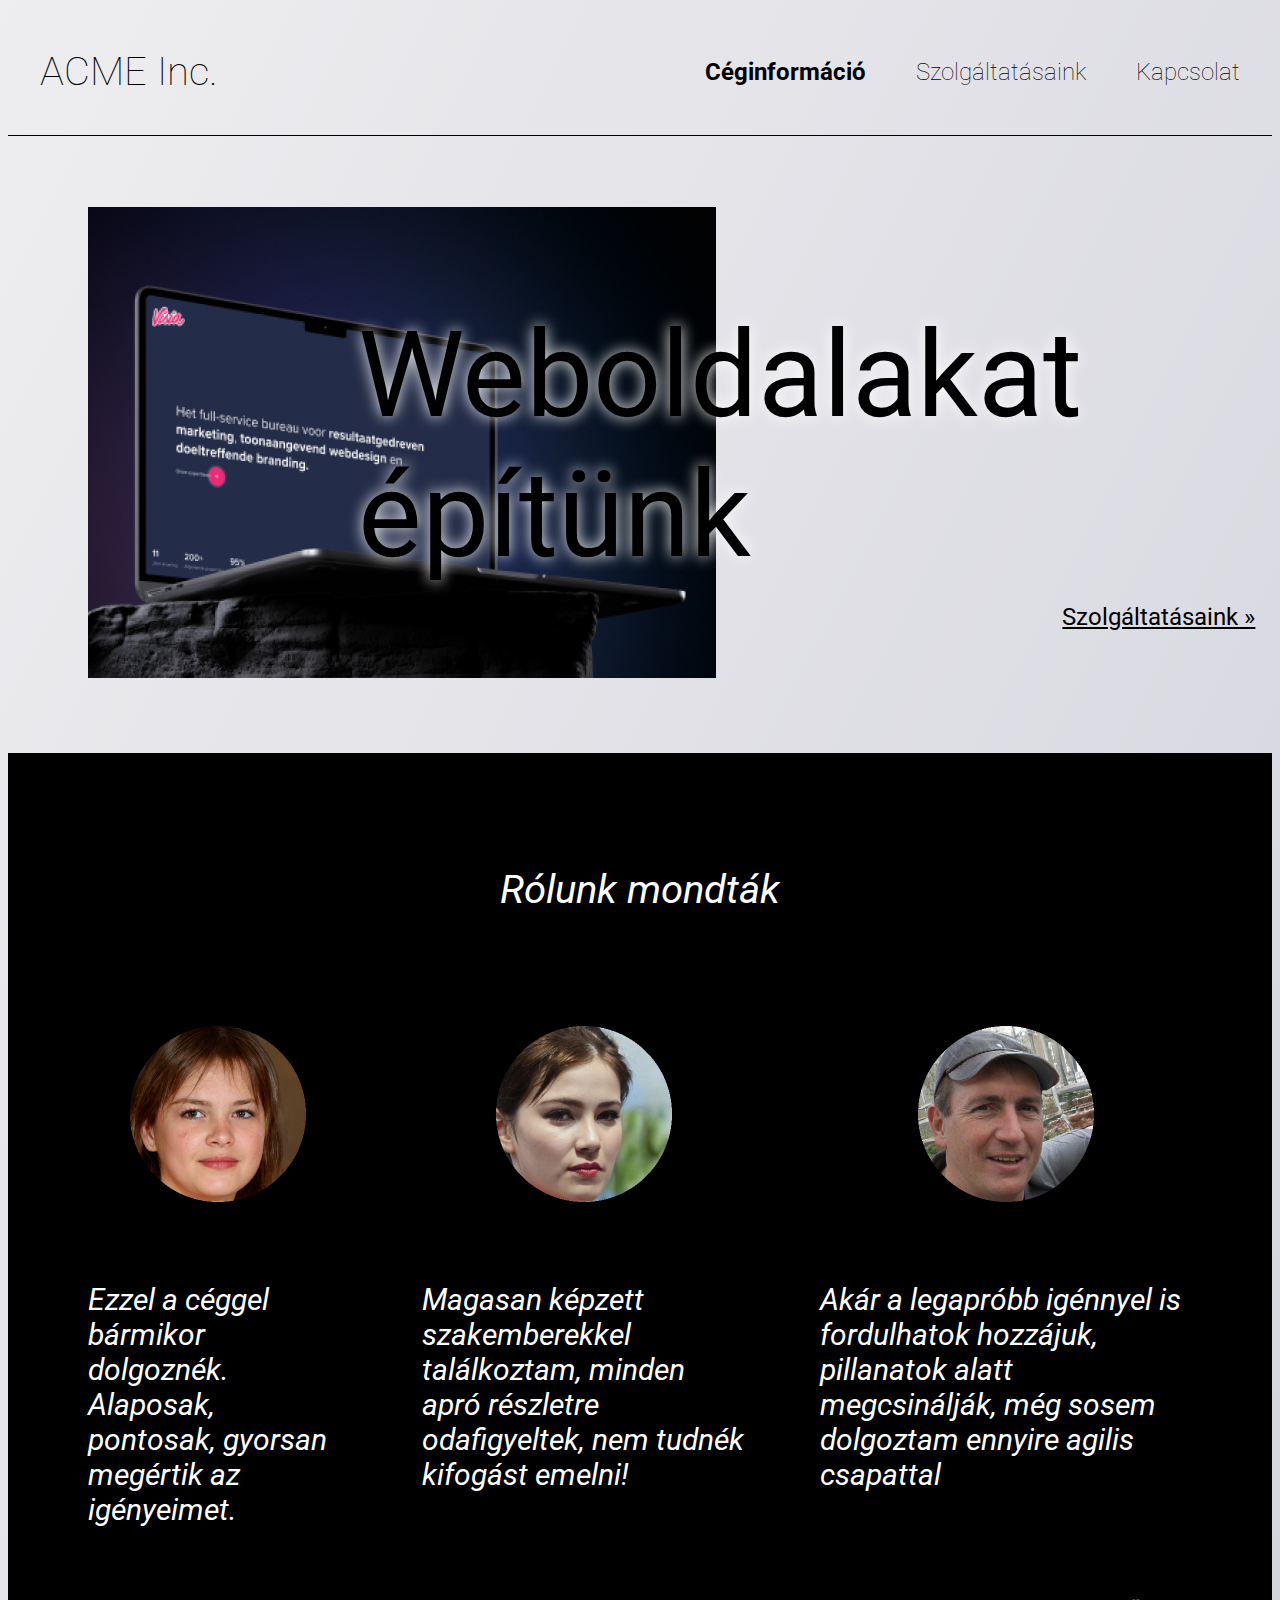
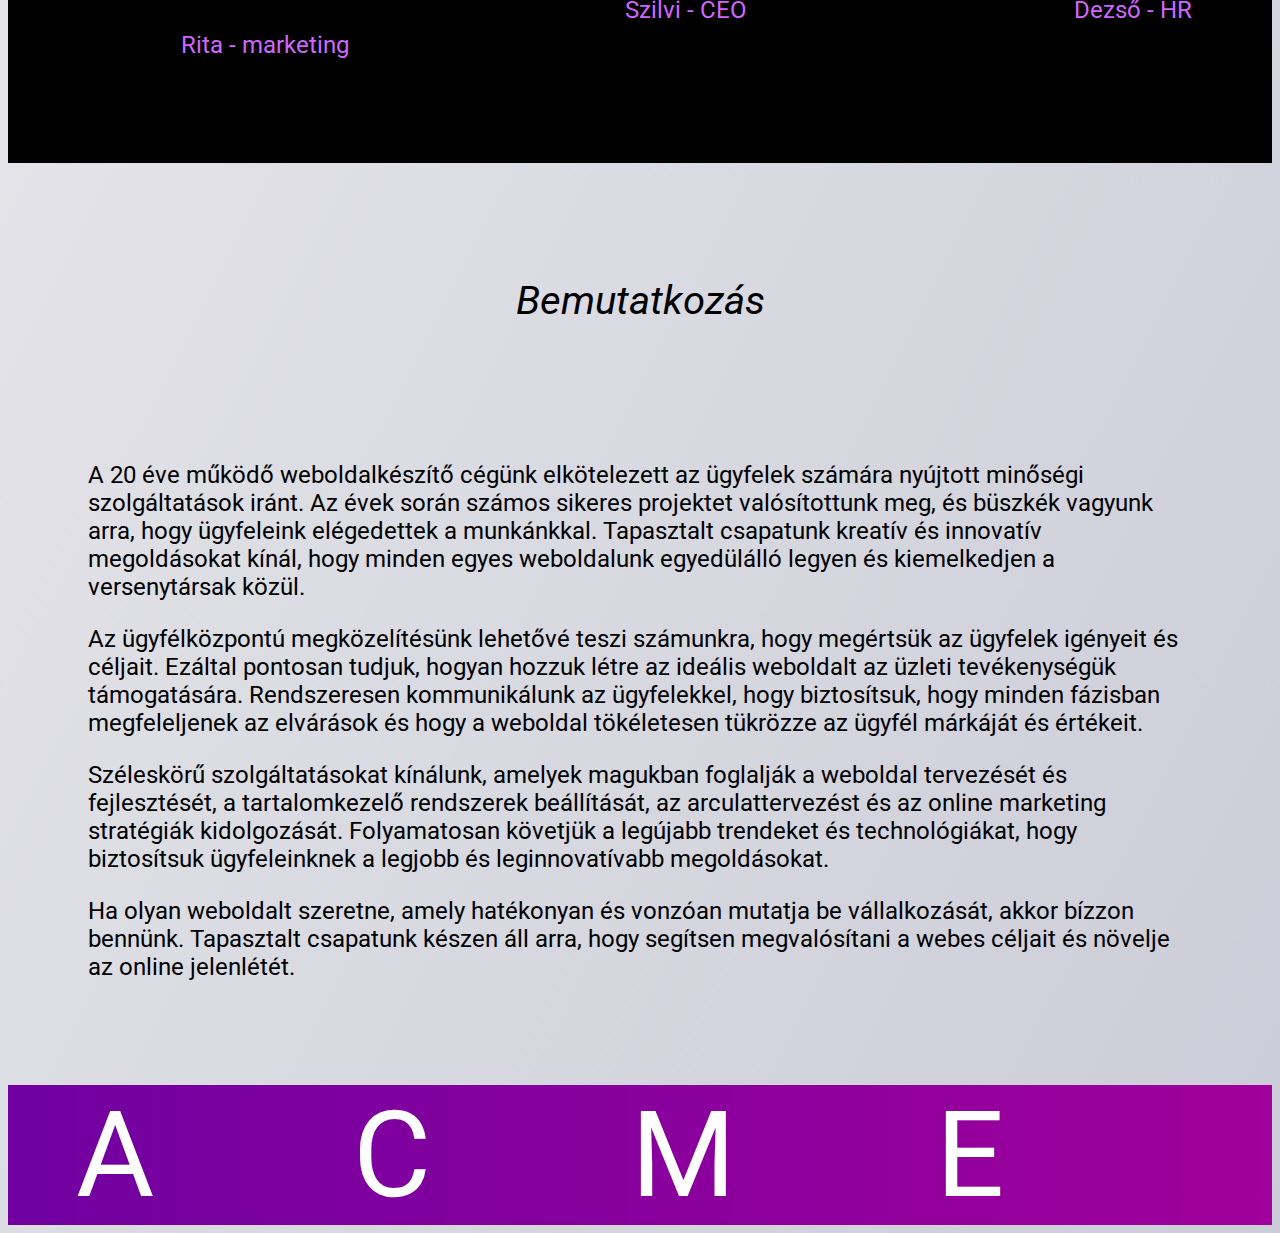
==== ceginformacio.html @ e9c98f7d "style.css-ben a változó nevek módosítása áltlaánosabb hazsnálatra. Kiegészítés a Céginfó formázási p" ====
<!DOCTYPE html>
<html lang="hu">
    <head>
        <meta name="viewport" content="width=device-width, initial-scale=1.0">
        <title>ACME Inc Céginformáció</title>
        <link href="style.css" rel="stylesheet">
        <link rel="preconnect" href="https://fonts.googleapis.com">
        <link rel="preconnect" href="https://fonts.gstatic.com" crossorigin>
        <link href="https://fonts.googleapis.com/css2?family=Roboto&display=swap" rel="stylesheet"> 
        <link href="https://fonts.googleapis.com/css2?family=Roboto:wght@700&display=swap" rel="stylesheet"> 
        <link href="https://fonts.googleapis.com/css2?family=Roboto:ital@1&display=swap" rel="stylesheet">
    </head>
    <body>
        <script src="menuline.js"></script> 
        <div class="ceginfo_title">
            <img src="image_1.png" alt="Céginfó">
            <h1>Weboldalakat építünk</h1>
            <a class="nav_szolgaltatasok" href="szolgaltatasok.html">Szolgáltatásaink »</a>
        </div>   
        <div class="rolunk" id="rolunk"> 
            <h2>Rólunk mondták</h2>
            <div class="rolunk_div" id="rolunk_div">
                <div>
                    <img src="image_2.png">
                    <p class="opinion">Ezzel a céggel bármikor dolgoznék. Alaposak, pontosak, gyorsan megértik az igényeimet.</p>
                    <div class="author_div">
                        <p class="author">Rita - marketing</p>
                    </div>    
                </div>
                <div>
                    <img src="image_3.png">
                    <p class="opinion">Magasan képzett szakemberekkel találkoztam, minden apró részletre odafigyeltek, nem tudnék kifogást emelni!</p>
                    <div class="author_div">
                        <p class="author">Szilvi - CEO</p>
                    </div>    
                </div>
                <div>
                    <img src="image_4.png">
                    <p class="opinion">Akár a legapróbb igénnyel is fordulhatok hozzájuk, pillanatok alatt megcsinálják, még sosem dolgoztam ennyire agilis csapattal</p>
                    <div class="author_div">
                        <p class="author">Dezső - HR</p>
                    </div>
                </div>
            </div>
        </div>
        <div class="bemutat" id="bemutat">
            <h2>Bemutatkozás</h2>
            <div>
                <p>A 20 éve működő weboldalkészítő cégünk elkötelezett az ügyfelek számára nyújtott minőségi szolgáltatások iránt. Az évek során számos sikeres projektet valósítottunk meg, és büszkék vagyunk arra, hogy ügyfeleink elégedettek a munkánkkal. Tapasztalt csapatunk kreatív és innovatív megoldásokat kínál, hogy minden egyes weboldalunk egyedülálló legyen és kiemelkedjen a versenytársak közül.</p>
                <p>Az ügyfélközpontú megközelítésünk lehetővé teszi számunkra, hogy megértsük az ügyfelek igényeit és céljait. Ezáltal pontosan tudjuk, hogyan hozzuk létre az ideális weboldalt az üzleti tevékenységük támogatására. Rendszeresen kommunikálunk az ügyfelekkel, hogy biztosítsuk, hogy minden fázisban megfeleljenek az elvárások és hogy a weboldal tökéletesen tükrözze az ügyfél márkáját és értékeit.</p>
                <p>Széleskörű szolgáltatásokat kínálunk, amelyek magukban foglalják a weboldal tervezését és fejlesztését, a tartalomkezelő rendszerek beállítását, az arculattervezést és az online marketing stratégiák kidolgozását. Folyamatosan követjük a legújabb trendeket és technológiákat, hogy biztosítsuk ügyfeleinknek a legjobb és leginnovatívabb megoldásokat.</p>
                <p>Ha olyan weboldalt szeretne, amely hatékonyan és vonzóan mutatja be vállalkozását, akkor bízzon bennünk. Tapasztalt csapatunk készen áll arra, hogy segítsen megvalósítani a webes céljait és növelje az online jelenlétét.</p>
            </div>
        </div>
        <script src="footer.js"></script> 
    </body>
</html>
---- style.css ----
/*create variables*/
:root{
    /*alap*/
    --v_background: linear-gradient(117deg, #EEEEF0 0%, #CCCCD8 100%);
    --v_font_family: 'Roboto', sans-serif;
    --v_64_font_size: 64px;
    --v_54_font_size: 54px;
    --v_40_font_size: 40px;
    --v_48_font_size: 48px;
    --v_24_font_size: 24px;
    --v_30_font_size: 30px;
    --v_120_font_size: 120px;
    --v_color_pink: #D166FF;
    --v_color_black: black;
    --v_color_white: white;
    --v_flex_dis: flex;
    --v_inline_felx_dis: inline-flex;
    --v_column_direction: column;
    --v_f_start_align_itm: flex-start;
    --v_f_end_align_itm: flex-end;
    --v_15_letter_sp: 15px;
    --v_10_letter_sp: 10px;
    --v_200_letter_sp: 200px;
    --v_center_align_itm: center;
    --v_900_font_weight: 900;
    --v_400_font_weight: 400;   
    --v_100_font_weight: 100;
    --v_gap_50: 50px;
    --v_gap_80: 80px;
    --v_gap_73: 73px;
    --v_gap_32: 32px;
    --v_gap_15: 15px;
    --v_gap_10: 10px;
    --v_italic_font_style: italic;
    --v_flex_shrink: 0;
    --v_stretch_align_s: stretch;
    --v_cent_padding: 412px 269px 393px 269px;
    --v_center_justify_cont: center;
    --v_space_btw_justify_cont: space-between;
    --v_line_with: 1px;
    --v_line_height: 219px;
    --v_felx_direction: normal;
    --v_menuline_padding: 0px 32px;
    --v_border_bottom: 1px solid black;
    --v_ceginfo_padding: 71px 80px;
    --v_ceginfo_h1_shadow: 0px 0px 15px #FFF;
    --v_ceginfo_h1_font_size: 120px;
    --v_ceginfo_h1_width: 727px;
    --v_ceginfo_img_width: 628px;
    --v_ceginfo_img_hight: 471px;
    --v_ceginfo_h1_pos: absolute;
    --v_cegindo_h1_top: 25%;
    --v_ceginfo_h1_left: 28%;
    --v_ceginfo_nav_text_dec: underline;
    --v_cegindo_nav_top: 67%;
    --v_ceginfo_nav_left: 83%;
    --v_rolunk_padding: 80px;
    --v_rolunk_bg_color: black;
    --v_rolunk_color: white;

    /*dark mode*/
    --v_dark_background: linear-gradient(117deg, #121215 0%, #262629 100%);
    --v_dak_border_bottom: 1px solid white;
    --v_dark_rolunk_color: black;

    /*mobil setting*/
    --v_mobile_cent_padding: 153px 0px;
    --v_mobile_line_with: 376px;
    --v_mobile_line_height: 1px;
}

body{
    background: var(--v_background);
    color: var(--v_color_black);
}

.def_div_class {
    display: var(--v_flex_dis);
    align-items: var(--v_center_align_itm); 
    gap: var(--v_gap_50);
    flex-shrink: var(--v_flex_shrink);
    padding: var(--v_cent_padding);
    justify-content: var(--v_center_justify_cont);
    flex-direction: var(--v_felx_direction);
}

.def_div_class h1{
    font-family: var(--v_font_family);
    font-size: var(--v_64_font_size);
    letter-spacing: var(--v_15_letter_sp);
    font-weight: var(--v_900_font_weight); 
    
}

.line{
    width: var(--v_line_with);
    height: var(--v_line_height); 
    background: var(--v_color_black);

}

.menu{
    display: var(--v_flex_dis);
    flex-direction: var(--v_column_direction);
    align-items: var(--v_f_start_align_itm);
    gap: var(--v_gap_15);
    font-weight: var(--v_100_font_weight); 
}

.menu a {
    color: var(--v_color_black);
    font-family: var(--v_font_family);
    font-size: var(--v_54_font_size);
    text-decoration: none;
    font-style: normal; 
}

.menu_line{
    display: var(--v_flex_dis);
    padding: var(--v_menuline_padding);
    justify-content: var(--v_space_btw_justify_cont);
    align-items: var(--v_center_align_itm);
    flex-shrink: var(--v_flex_shrink); 
    font-weight: var(--v_100_font_weight); 
    border-bottom: var(--v_border_bottom);
    color: var(--v_color_black);
}

.menu_line p{
    font-family: var(--v_font_family);
    font-size: var(--v_40_font_size);
    color: var(--v_color_black);
}

.menu_line nav{
    gap: var(--v_gap_50);
    display: var(--v_flex_dis);
    justify-content: var(--v_center_justify_cont);
}


.menu_line nav a{
    color: var(--v_color_black);
    font-family: var(--v_font_family);
    font-size: var(--v_24_font_size);
    text-decoration: none;
    font-style: normal; 
}

.ceginfo_title{
    padding: var(--v_ceginfo_padding);
}

.ceginfo_title img{
    width: var(--v_ceginfo_img_width);
    height: var(--v_ceginfo_img_hight);
}

.ceginfo_title h1{
    position: var(--v_ceginfo_h1_pos);
    top: var(--v_cegindo_h1_top);
    left: var(--v_ceginfo_h1_left);
    color: var(--v_color_black);
    text-shadow: var(--v_ceginfo_h1_shadow);
    font-family: var(--v_font_family);
    font-size: var(--v_ceginfo_h1_font_size);
    font-weight: var(--v_400_font_weight);
    width: var(--v_ceginfo_h1_width);
}


.nav_szolgaltatasok{
    position: var(--v_ceginfo_h1_pos);
    top: var(--v_cegindo_nav_top);
    left: var(--v_ceginfo_nav_left);
    color: var(--v_color_black);
    font-family: var(--v_font_family);
    font-size: var(--v_24_font_size);
    font-weight: var(--v_400_font_weight);
    text-decoration-line: var(--v_ceginfo_nav_text_dec); 
}

.rolunk{
    display: var(--v_inline_felx_dis);
    padding: var(--v_rolunk_padding);
    flex-direction: var(--v_column_direction);
    align-items: var(--v_center_align_itm);
    gap: var(--v_gap_80); 
    background-color: var(--v_rolunk_bg_color);
}

.rolunk h2{
    color: var(--v_rolunk_color);
    font-family: var(--v_font_family);
    font-size: var(--v_40_font_size);
    font-style: var(--v_italic_font_style);
    font-weight: var(--v_400_font_weight);
}

.rolunk_div{
    display: var(--v_flex_dis);
    justify-content: var(--v_center_justify_cont);
    align-items: var(--v_f_start_align_itm);
    gap: var(--v_gap_73);
    align-self: var(--v_stretch_align_s); 
}

.rolunk_div > div{
    display: var(--v_flex_dis);
    flex-direction: var(--v_column_direction);;
    align-items: var(--v_center_align_itm);
    gap: var(--v_gap_50);
    align-self: var(--v_stretch_align_s); 
}

.opinion{
    color: var(--v_color_white);
    font-family: var(--v_font_family);
    font-size: var(--v_30_font_size);
    font-style: var(--v_italic_font_style);
    font-weight: var(--v_400_font_weight);
}

.author{
    color: var(--v_color_pink);
    font-family: var(--v_font_family);
    font-size: var(--v_24_font_size);
    font-weight: var(--v_400_font_weight);
}

.author_div{
    display: var(--v_flex_dis);
    justify-content: var(--v_f_end_align_itm);
    align-items: var(--v_center_align_itm);
    gap: var(--v_gap_10);
    align-self: var(--v_stretch_align_s); 
}

.bemutat{
    display: var(--v_inline_felx_dis);
    padding: var(--v_rolunk_padding);
    flex-direction: var(--v_column_direction);
    align-items: var(--v_center_align_itm);
    gap: var(--v_gap_80); 
}

.bemutat h2{
    font-family: var(--v_font_family);
    font-size: var(--v_40_font_size);
    font-style: var(--v_italic_font_style);
    font-weight: var(--v_400_font_weight);
}

.bemutat p{
    font-family: var(--v_font_family);
    font-size: var(--v_24_font_size);
    font-weight: var(--v_400_font_weight); 
}

.company_footer{
    background: linear-gradient(90deg, #7000A0 0.01%, #A0009B 100%);
    color: var(--v_color_white);
    text-align: var(--v_center_align_itm);
    font-family: var(--v_font_family);
    font-size: var(--v_120_font_size);
    font-weight: var(--v_400_font_weight);
    letter-spacing: var(--v_200_letter_sp); 
}


@media (prefers-color-scheme: dark) {
    body{
        --v_background: var(--v_dark_background);
        --v_color_black: var(--v_color_white);
    }

    .line{
        --v_color_black: var(--v_color_white);
    }

    .menu_line{
        --v_border_bottom: var(--v_dak_border_bottom);
    }

    .rolunk{
        --v_rolunk_bg_color: var(--v_color_white);
    }

    .rolunk h2{
        --v_rolunk_color: var(--v_dark_rolunk_color);
    }
    .opinion{
        color: var(--v_dark_rolunk_color);
    }
}


@media screen and (max-width: 820px) and (min-width: 300px) {
    

    .def_div_class{
        --v_cent_padding: var(--v_mobile_cent_padding);
        --v_felx_direction: var(--v_column_direction);
    }

    h1{
        --v_64_font_size: var(--v_48_font);
        --v_15_letter_sp: var(--v_10_letter_sp);
    }

    .line{
        --v_line_with: var(--v_mobile_line_with);
        --v_line_height: var(--v_mobile_line_height);
    }

    .menu{
        --v_54_font_size: var(--v_48_font);
        --v_gap_32: var(--v_gap_15);
        --v_f_start_align_itm: var(--v_center_align_itm)
    }

}
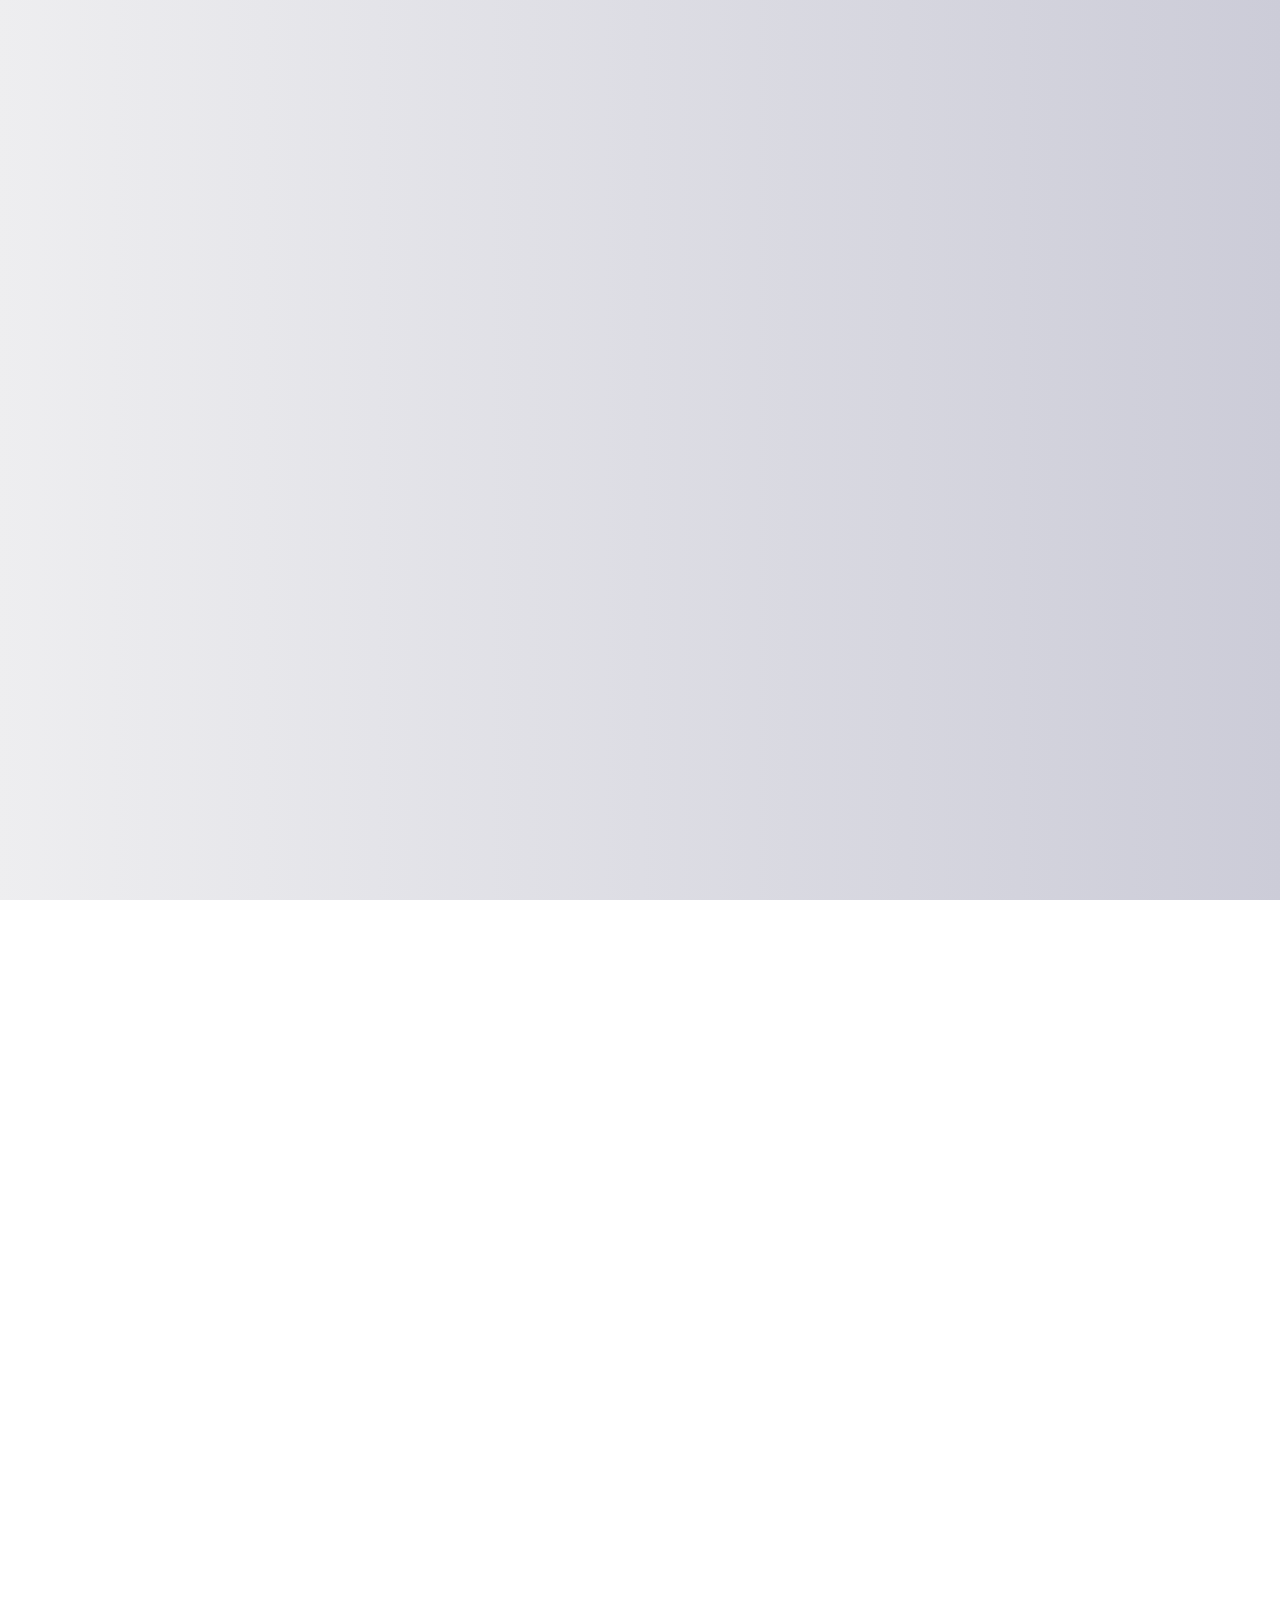
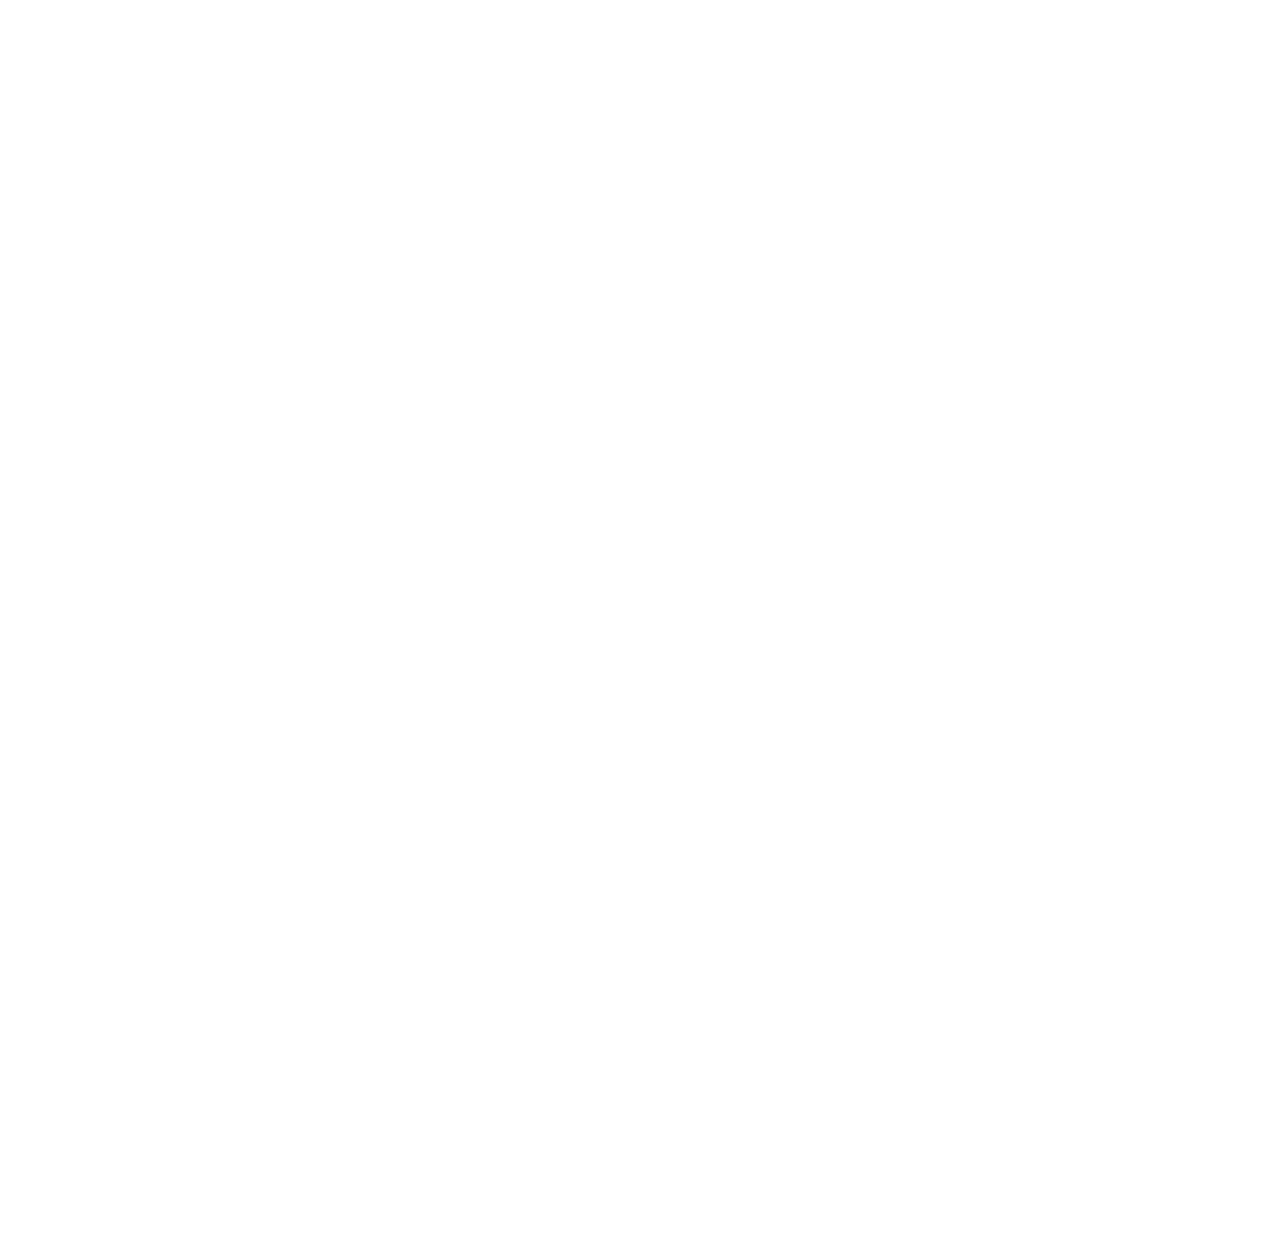
==== commit 905b290d: "ceginformacio.html ceginfo_title id hozzáadása div-hez. menuline.js mobilos verziónál ki kell venni " ====
--- a/ceginformacio.html
+++ b/ceginformacio.html
@@ -9,10 +9,11 @@
         <link href="https://fonts.googleapis.com/css2?family=Roboto&display=swap" rel="stylesheet"> 
         <link href="https://fonts.googleapis.com/css2?family=Roboto:wght@700&display=swap" rel="stylesheet"> 
         <link href="https://fonts.googleapis.com/css2?family=Roboto:ital@1&display=swap" rel="stylesheet">
+        <link href="https://fonts.googleapis.com/css2?family=Roboto:wght@900&display=swap" rel="stylesheet"> 
     </head>
     <body>
         <script src="menuline.js"></script> 
-        <div class="ceginfo_title">
+        <div class="ceginfo_title" id="ceginfo_title">
             <img src="image_1.png" alt="Céginfó">
             <h1>Weboldalakat építünk</h1>
             <a class="nav_szolgaltatasok" href="szolgaltatasok.html">Szolgáltatásaink »</a>
@@ -53,5 +54,6 @@
             </div>
         </div>
         <script src="footer.js"></script> 
+        <script src="ceginfo_mobil_modify_html.js"></script> 
     </body>
 </html>--- a/style.css
+++ b/style.css
@@ -9,7 +9,10 @@
     --v_48_font_size: 48px;
     --v_24_font_size: 24px;
     --v_30_font_size: 30px;
+    --v_32_font_size: 32px;
+    --v_50_font_size: 50px;
     --v_120_font_size: 120px;
+    --v_60_line_height: 60px;
     --v_color_pink: #D166FF;
     --v_color_black: black;
     --v_color_white: white;
@@ -21,6 +24,7 @@
     --v_15_letter_sp: 15px;
     --v_10_letter_sp: 10px;
     --v_200_letter_sp: 200px;
+    --v_1_letter_sp: 1px;
     --v_center_align_itm: center;
     --v_900_font_weight: 900;
     --v_400_font_weight: 400;   
@@ -31,6 +35,7 @@
     --v_gap_32: 32px;
     --v_gap_15: 15px;
     --v_gap_10: 10px;
+    --v_gap_8: 8px;
     --v_italic_font_style: italic;
     --v_flex_shrink: 0;
     --v_stretch_align_s: stretch;
@@ -57,6 +62,8 @@
     --v_rolunk_padding: 80px;
     --v_rolunk_bg_color: black;
     --v_rolunk_color: white;
+    --v_set_auto: auto;
+    --v_set_static: static;
 
     /*dark mode*/
     --v_dark_background: linear-gradient(117deg, #121215 0%, #262629 100%);
@@ -67,6 +74,10 @@
     --v_mobile_cent_padding: 153px 0px;
     --v_mobile_line_with: 376px;
     --v_mobile_line_height: 1px;
+    --v_mobile_padding: 8px 24px; 
+    --v_mobil_ceginfo_bg: url("image_1.png") no-repeat center center fixed; ;
+    --v_mobil_ceginfo_img_width: 440px;
+    --v_mobil_ceginfo_img_hight: 330px; 
 }
 
 body{
@@ -299,24 +310,78 @@
     
 
     .def_div_class{
-        --v_cent_padding: var(--v_mobile_cent_padding);
-        --v_felx_direction: var(--v_column_direction);
+        padding: var(--v_mobile_cent_padding);
+        flex-direction: var(--v_column_direction);
     }
 
     h1{
-        --v_64_font_size: var(--v_48_font);
-        --v_15_letter_sp: var(--v_10_letter_sp);
+        font-size: var(--v_48_font);
+        letter-spacing: var(--v_10_letter_sp);
     }
 
     .line{
-        --v_line_with: var(--v_mobile_line_with);
-        --v_line_height: var(--v_mobile_line_height);
+        width: var(--v_mobile_line_with);
+        height: var(--v_mobile_line_height);
     }
 
     .menu{
-        --v_54_font_size: var(--v_48_font);
-        --v_gap_32: var(--v_gap_15);
-        --v_f_start_align_itm: var(--v_center_align_itm)
-    }
-
+        font-size: var(--v_48_font);
+        gap: var(--v_gap_15);
+        align-items: var(--v_center_align_itm)
+    }
+
+    .menu_line{
+        --padding: var(--v_mobile_padding);
+        --justify-content: var(--v_space_btw_justify_cont);
+    }
+
+    .menu_line p{
+        font-size: var(--v_32_font_size);
+        color: var(--v_color_black);
+        font-weight: var(--v_900_font_weight);
+    }
+
+    .menu_line nav{
+        gap: var(--v_gap_8);
+        align-items: var(--v_f_end_align_itm);
+        flex-direction: var(--v_column_direction); 
+    }
+
+    .menu_line a{
+        font-size: var(--v_24_font_size);
+        font-weight: var(--v_100_font_weight);
+    }
+        
+    .ceginfo_title{
+        padding: 0px 0px;
+    }
+    .ceginfo_title img{
+        width: 375px;
+        height: 281px;
+    }
+    
+    .ceginfo_title h1{
+        display: inline-block;
+        text-align: var(--v_center_align_itm);
+        font-size: var(--v_50_font_size);
+        font-weight: var(--v_400_font_weight);
+        line-height: var(--v_60_line_height);
+        text-shadow: none;
+        width: var(--v_set_auto);
+        top: 12%;
+        left: 8%;
+        letter-spacing: var(--v_1_letter_sp);
+    }
+    
+    
+    .nav_szolgaltatasok{
+        position: var(--v_ceginfo_h1_pos);
+        top: var(--v_cegindo_nav_top);
+        left: var(--v_ceginfo_nav_left);
+        color: var(--v_color_black);
+        font-family: var(--v_font_family);
+        font-size: var(--v_24_font_size);
+        font-weight: var(--v_400_font_weight);
+        text-decoration-line: var(--v_ceginfo_nav_text_dec); 
+    }
 }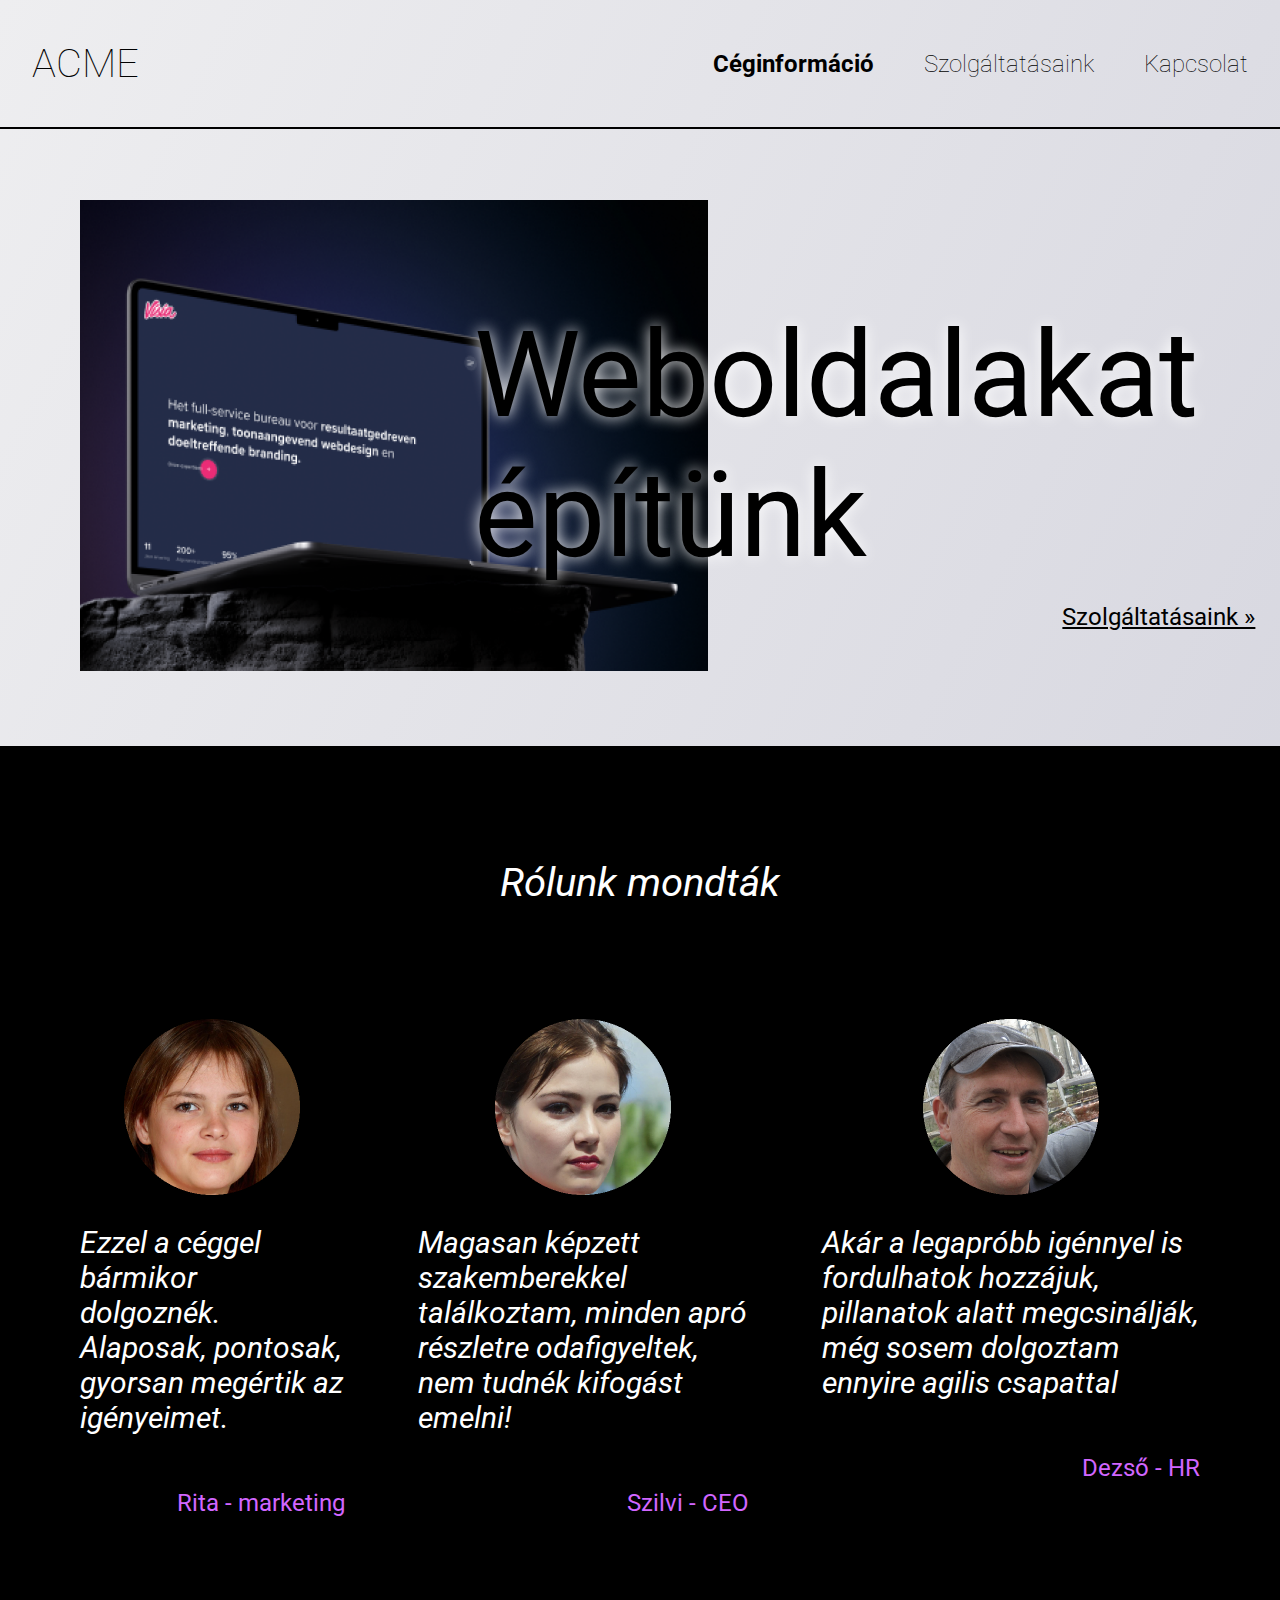
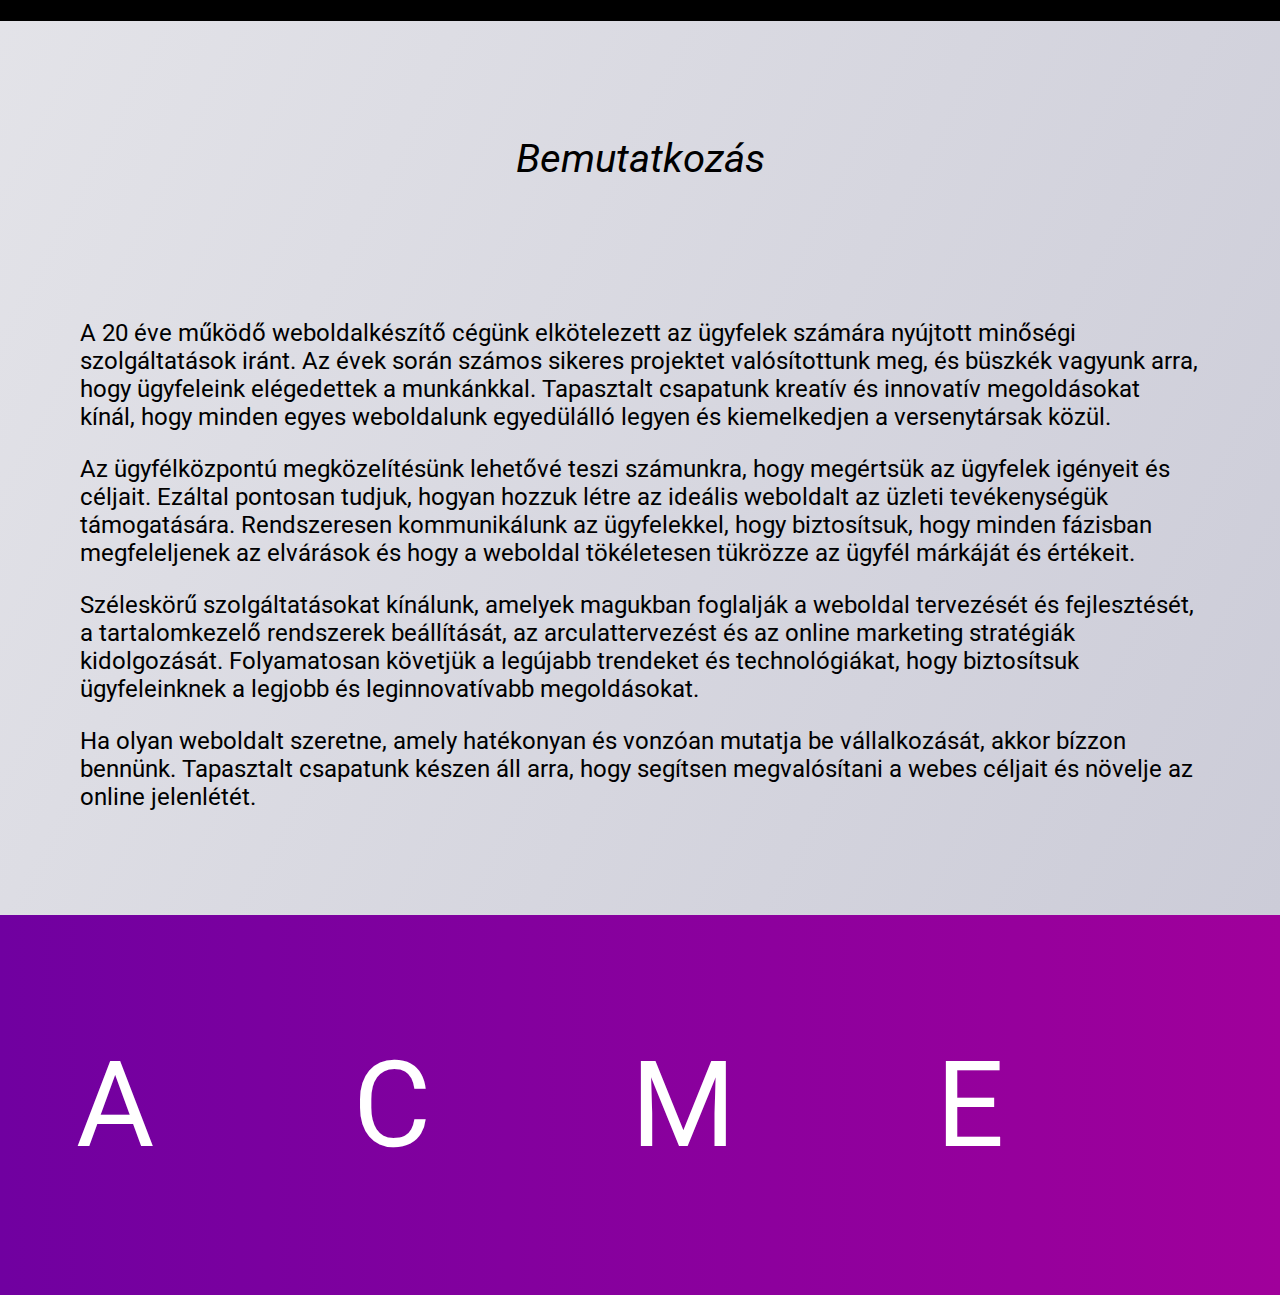
==== commit 663d5e07: "ceginfo.html line hozzáadása a menuline alá. footer.js paragraph hozzáadása ide kerül a contetn form" ====
--- a/ceginformacio.html
+++ b/ceginformacio.html
@@ -13,6 +13,7 @@
     </head>
     <body>
         <script src="menuline.js"></script> 
+        <div class="line_after" id="line_after"></div>
         <div class="ceginfo_title" id="ceginfo_title">
             <img src="image_1.png" alt="Céginfó">
             <h1>Weboldalakat építünk</h1>
@@ -24,23 +25,17 @@
                 <div>
                     <img src="image_2.png">
                     <p class="opinion">Ezzel a céggel bármikor dolgoznék. Alaposak, pontosak, gyorsan megértik az igényeimet.</p>
-                    <div class="author_div">
-                        <p class="author">Rita - marketing</p>
-                    </div>    
+                    <p class="author">Rita - marketing</p>
                 </div>
                 <div>
                     <img src="image_3.png">
                     <p class="opinion">Magasan képzett szakemberekkel találkoztam, minden apró részletre odafigyeltek, nem tudnék kifogást emelni!</p>
-                    <div class="author_div">
-                        <p class="author">Szilvi - CEO</p>
-                    </div>    
+                    <p class="author">Szilvi - CEO</p>
                 </div>
                 <div>
                     <img src="image_4.png">
                     <p class="opinion">Akár a legapróbb igénnyel is fordulhatok hozzájuk, pillanatok alatt megcsinálják, még sosem dolgoztam ennyire agilis csapattal</p>
-                    <div class="author_div">
-                        <p class="author">Dezső - HR</p>
-                    </div>
+                    <p class="author">Dezső - HR</p>
                 </div>
             </div>
         </div>
--- a/style.css
+++ b/style.css
@@ -2,6 +2,7 @@
 :root{
     /*alap*/
     --v_background: linear-gradient(117deg, #EEEEF0 0%, #CCCCD8 100%);
+    --v_purple_bg: linear-gradient(90deg, #7000A0 0.01%, #A0009B 100%);
     --v_font_family: 'Roboto', sans-serif;
     --v_64_font_size: 64px;
     --v_54_font_size: 54px;
@@ -11,9 +12,11 @@
     --v_30_font_size: 30px;
     --v_32_font_size: 32px;
     --v_50_font_size: 50px;
+    --v_18_font_size: 18px;
     --v_120_font_size: 120px;
     --v_60_line_height: 60px;
     --v_color_pink: #D166FF;
+    --v_color_purple: #7000A0;
     --v_color_black: black;
     --v_color_white: white;
     --v_flex_dis: flex;
@@ -21,14 +24,18 @@
     --v_column_direction: column;
     --v_f_start_align_itm: flex-start;
     --v_f_end_align_itm: flex-end;
+    --v_padding_32: 32px;
+    --v_margin_0: 0px;
     --v_15_letter_sp: 15px;
     --v_10_letter_sp: 10px;
     --v_200_letter_sp: 200px;
     --v_1_letter_sp: 1px;
+    --v_50_letter_sp: 50px;
     --v_center_align_itm: center;
     --v_900_font_weight: 900;
     --v_400_font_weight: 400;   
     --v_100_font_weight: 100;
+    --v_700_font_weight: 700;
     --v_gap_50: 50px;
     --v_gap_80: 80px;
     --v_gap_73: 73px;
@@ -36,6 +43,7 @@
     --v_gap_15: 15px;
     --v_gap_10: 10px;
     --v_gap_8: 8px;
+    --v_gap_0: 0px;
     --v_italic_font_style: italic;
     --v_flex_shrink: 0;
     --v_stretch_align_s: stretch;
@@ -45,7 +53,7 @@
     --v_line_with: 1px;
     --v_line_height: 219px;
     --v_felx_direction: normal;
-    --v_menuline_padding: 0px 32px;
+    --v_0_32_padding: 0px 32px;
     --v_border_bottom: 1px solid black;
     --v_ceginfo_padding: 71px 80px;
     --v_ceginfo_h1_shadow: 0px 0px 15px #FFF;
@@ -55,7 +63,7 @@
     --v_ceginfo_img_hight: 471px;
     --v_ceginfo_h1_pos: absolute;
     --v_cegindo_h1_top: 25%;
-    --v_ceginfo_h1_left: 28%;
+    --v_ceginfo_h1_left: 37%;
     --v_ceginfo_nav_text_dec: underline;
     --v_cegindo_nav_top: 67%;
     --v_ceginfo_nav_left: 83%;
@@ -64,6 +72,9 @@
     --v_rolunk_color: white;
     --v_set_auto: auto;
     --v_set_static: static;
+    --v_position_absolut: absolute;
+    --v_left_0: 0px;
+    --v_widht_100: 100%;
 
     /*dark mode*/
     --v_dark_background: linear-gradient(117deg, #121215 0%, #262629 100%);
@@ -78,11 +89,14 @@
     --v_mobil_ceginfo_bg: url("image_1.png") no-repeat center center fixed; ;
     --v_mobil_ceginfo_img_width: 440px;
     --v_mobil_ceginfo_img_hight: 330px; 
+    --v_mobile_footer_padding: 77px 65px;
 }
 
 body{
     background: var(--v_background);
     color: var(--v_color_black);
+    overflow-x: hidden;
+    margin: var(--v_margin_0);
 }
 
 .def_div_class {
@@ -99,15 +113,13 @@
     font-family: var(--v_font_family);
     font-size: var(--v_64_font_size);
     letter-spacing: var(--v_15_letter_sp);
-    font-weight: var(--v_900_font_weight); 
-    
+    font-weight: var(--v_900_font_weight);  
 }
 
 .line{
     width: var(--v_line_with);
     height: var(--v_line_height); 
     background: var(--v_color_black);
-
 }
 
 .menu{
@@ -128,7 +140,7 @@
 
 .menu_line{
     display: var(--v_flex_dis);
-    padding: var(--v_menuline_padding);
+    padding: var(--v_0_32_padding);
     justify-content: var(--v_space_btw_justify_cont);
     align-items: var(--v_center_align_itm);
     flex-shrink: var(--v_flex_shrink); 
@@ -149,13 +161,17 @@
     justify-content: var(--v_center_justify_cont);
 }
 
-
 .menu_line nav a{
     color: var(--v_color_black);
     font-family: var(--v_font_family);
     font-size: var(--v_24_font_size);
     text-decoration: none;
     font-style: normal; 
+}
+
+.line_after{
+    height: var(--v_mobile_line_height);
+    background-color: var(--v_color_black);
 }
 
 .ceginfo_title{
@@ -178,7 +194,6 @@
     font-weight: var(--v_400_font_weight);
     width: var(--v_ceginfo_h1_width);
 }
-
 
 .nav_szolgaltatasok{
     position: var(--v_ceginfo_h1_pos);
@@ -220,8 +235,8 @@
     display: var(--v_flex_dis);
     flex-direction: var(--v_column_direction);;
     align-items: var(--v_center_align_itm);
-    gap: var(--v_gap_50);
     align-self: var(--v_stretch_align_s); 
+    gap: var(--v_gap_0);
 }
 
 .opinion{
@@ -232,18 +247,15 @@
     font-weight: var(--v_400_font_weight);
 }
 
+
 .author{
     color: var(--v_color_pink);
     font-family: var(--v_font_family);
     font-size: var(--v_24_font_size);
     font-weight: var(--v_400_font_weight);
-}
-
-.author_div{
     display: var(--v_flex_dis);
     justify-content: var(--v_f_end_align_itm);
     align-items: var(--v_center_align_itm);
-    gap: var(--v_gap_10);
     align-self: var(--v_stretch_align_s); 
 }
 
@@ -269,7 +281,13 @@
 }
 
 .company_footer{
-    background: linear-gradient(90deg, #7000A0 0.01%, #A0009B 100%);
+    background: var(--v_purple_bg);
+    position: var(--v_position_absolut);
+    left: var(--v_left_0);
+    width: var(--v_widht_100);
+}
+
+.company_footer p{
     color: var(--v_color_white);
     text-align: var(--v_center_align_itm);
     font-family: var(--v_font_family);
@@ -315,8 +333,9 @@
     }
 
     h1{
-        font-size: var(--v_48_font);
+        font-size: var(--v_48_font_size);
         letter-spacing: var(--v_10_letter_sp);
+        text-align: var(--v_center_align_itm);
     }
 
     .line{
@@ -325,9 +344,12 @@
     }
 
     .menu{
-        font-size: var(--v_48_font);
         gap: var(--v_gap_15);
         align-items: var(--v_center_align_itm)
+    }
+
+    .menu a{
+        font-size: var(--v_48_font_size);
     }
 
     .menu_line{
@@ -354,10 +376,12 @@
         
     .ceginfo_title{
         padding: 0px 0px;
-    }
+        background-color: var(--v_color_black);
+    }
+
     .ceginfo_title img{
         width: 375px;
-        height: 281px;
+        height: 100%;
     }
     
     .ceginfo_title h1{
@@ -371,17 +395,57 @@
         top: 12%;
         left: 8%;
         letter-spacing: var(--v_1_letter_sp);
+        color: var(--v_color_white)
     }
     
     
     .nav_szolgaltatasok{
-        position: var(--v_ceginfo_h1_pos);
-        top: var(--v_cegindo_nav_top);
-        left: var(--v_ceginfo_nav_left);
-        color: var(--v_color_black);
-        font-family: var(--v_font_family);
+        display: none;
+    }
+
+    .rolunk{
+        display: var(--v_inline_felx_dis);
+        padding: var(--v_padding_32);
+        flex-direction: var(--v_column_direction);
+        align-items: var(--v_center_align_itm);
+        gap: var(--v_gap_32); 
+        background-color: var(--v_rolunk_bg_color);
+    }
+
+    .rolunk_div{
+        display: var(--v_flex_dis);
+        justify-content: var(--v_center_justify_cont);
+        flex-direction: var(--v_column_direction);
+        align-items: var(--v_center_align_itm);
+        gap: var(--v_gap_50);
+        align-self: var(--v_stretch_align_s); 
+    }
+
+    .opinion{
         font-size: var(--v_24_font_size);
-        font-weight: var(--v_400_font_weight);
-        text-decoration-line: var(--v_ceginfo_nav_text_dec); 
-    }
+    }
+    
+    .author{
+        color: var(--v_color_purple);
+        justify-content: var(--v_f_end_align_itm); 
+    }
+    
+    .bemutat{
+        padding: var(--v_0_32_padding);
+        gap: var(--v_gap_32); 
+    }
+    
+    .bemutat p{
+        font-size: var(--v_18_font_size);
+    }
+    
+    .company_footer p{
+        color: var(--v_color_white);
+        font-size: var(--v_40_font_size);
+        font-weight: var(--v_700_font_weight);
+        letter-spacing: var(--v_50_letter_sp); 
+        padding: var(--v_mobile_footer_padding);
+    }
+
+    
 }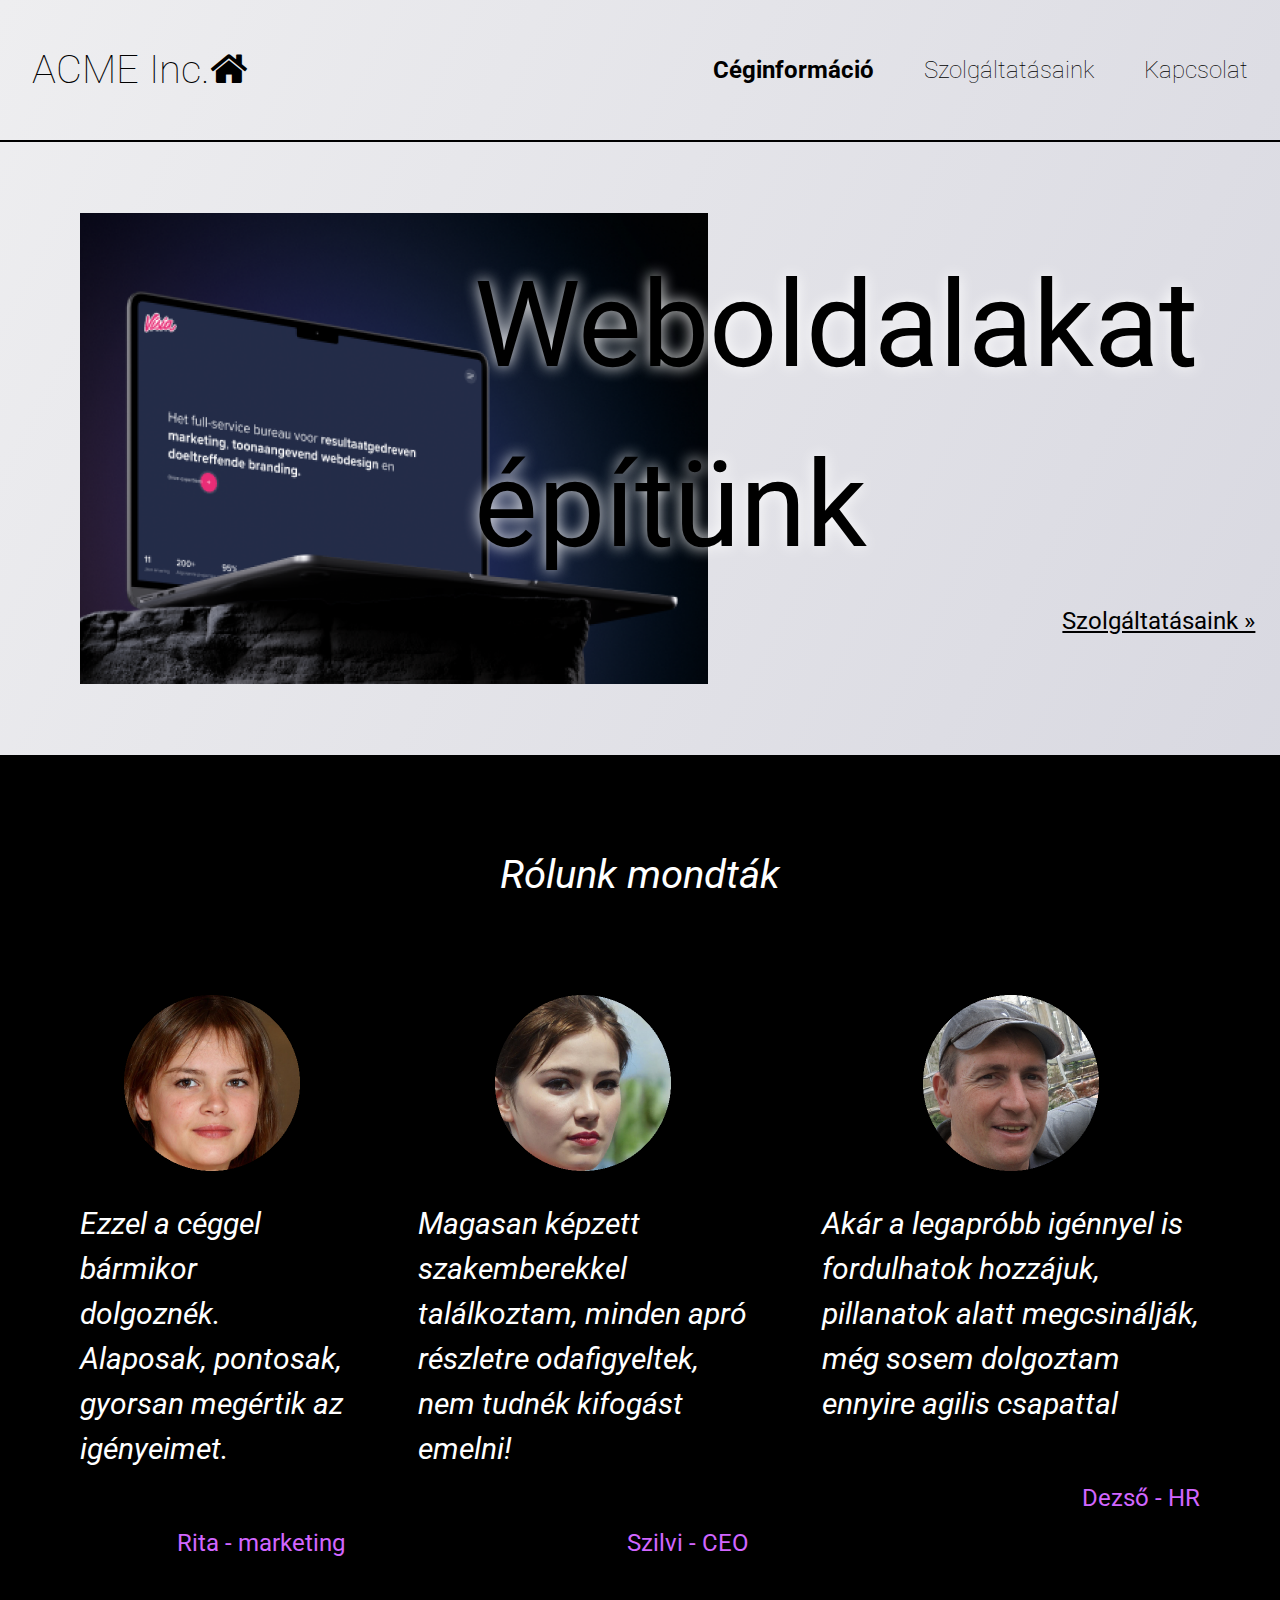
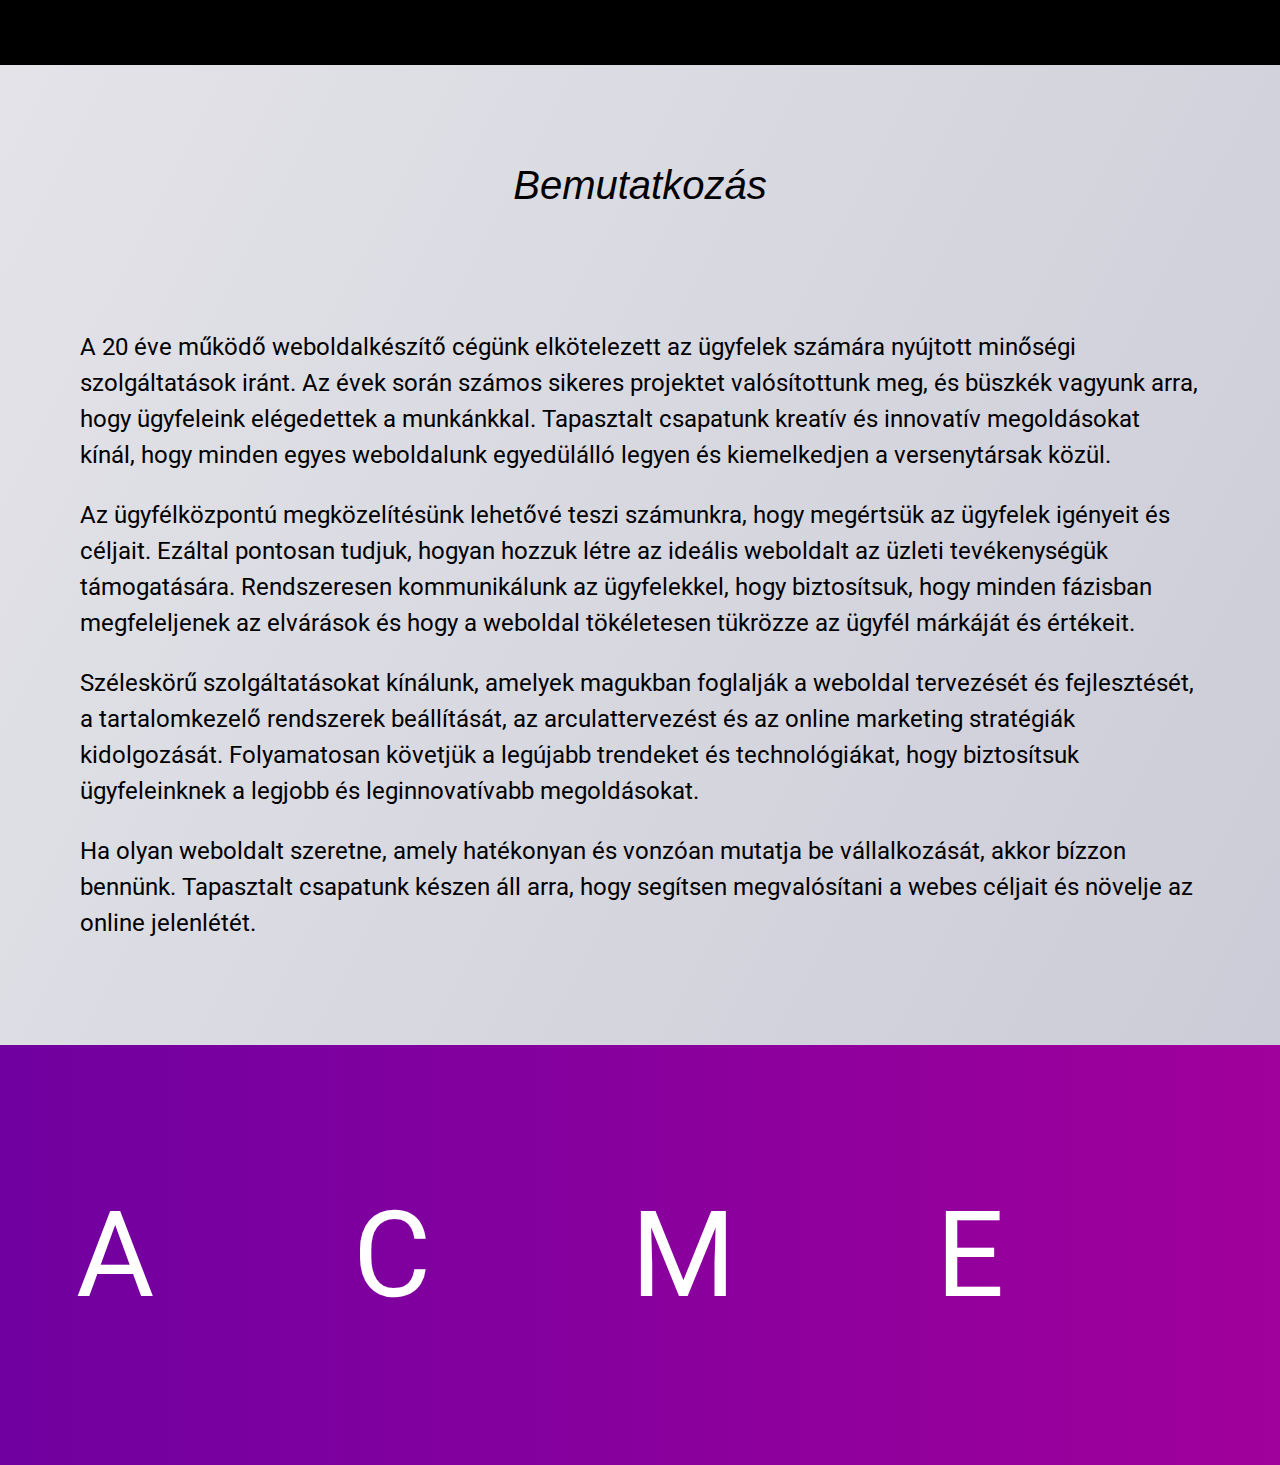
==== commit 9f145de4: "ceginfo_mobil_modify_html.js bugfix most már csak akkor szedi le az INC.-et ha mobilos nézetben vagy" ====
--- a/ceginformacio.html
+++ b/ceginformacio.html
@@ -4,6 +4,8 @@
         <meta name="viewport" content="width=device-width, initial-scale=1.0">
         <title>ACME Inc Céginformáció</title>
         <link href="style.css" rel="stylesheet">
+        <link rel="stylesheet" href="https://www.w3schools.com/w3css/4/w3.css">
+        <link rel="stylesheet" href="https://cdnjs.cloudflare.com/ajax/libs/font-awesome/4.7.0/css/font-awesome.min.css">
         <link rel="preconnect" href="https://fonts.googleapis.com">
         <link rel="preconnect" href="https://fonts.gstatic.com" crossorigin>
         <link href="https://fonts.googleapis.com/css2?family=Roboto&display=swap" rel="stylesheet"> 
@@ -14,32 +16,32 @@
     <body>
         <script src="menuline.js"></script> 
         <div class="line_after" id="line_after"></div>
-        <div class="ceginfo_title" id="ceginfo_title">
+        <div class="compinfo_title" id="compinfo_title">
             <img src="image_1.png" alt="Céginfó">
             <h1>Weboldalakat építünk</h1>
-            <a class="nav_szolgaltatasok" href="szolgaltatasok.html">Szolgáltatásaink »</a>
+            <a class="nav_services roboto_font" href="szolgaltatasok.html">Szolgáltatásaink »</a>
         </div>   
-        <div class="rolunk" id="rolunk"> 
+        <div class="fromus" id="fromus"> 
             <h2>Rólunk mondták</h2>
-            <div class="rolunk_div" id="rolunk_div">
+            <div class="fromus_div" id="fromus_div">
                 <div>
                     <img src="image_2.png">
-                    <p class="opinion">Ezzel a céggel bármikor dolgoznék. Alaposak, pontosak, gyorsan megértik az igényeimet.</p>
-                    <p class="author">Rita - marketing</p>
+                    <p class="opinion roboto_font">Ezzel a céggel bármikor dolgoznék. Alaposak, pontosak, gyorsan megértik az igényeimet.</p>
+                    <p class="author roboto_font">Rita - marketing</p>
                 </div>
                 <div>
                     <img src="image_3.png">
-                    <p class="opinion">Magasan képzett szakemberekkel találkoztam, minden apró részletre odafigyeltek, nem tudnék kifogást emelni!</p>
-                    <p class="author">Szilvi - CEO</p>
+                    <p class="opinion roboto_font">Magasan képzett szakemberekkel találkoztam, minden apró részletre odafigyeltek, nem tudnék kifogást emelni!</p>
+                    <p class="author roboto_font">Szilvi - CEO</p>
                 </div>
                 <div>
                     <img src="image_4.png">
-                    <p class="opinion">Akár a legapróbb igénnyel is fordulhatok hozzájuk, pillanatok alatt megcsinálják, még sosem dolgoztam ennyire agilis csapattal</p>
-                    <p class="author">Dezső - HR</p>
+                    <p class="opinion roboto_font">Akár a legapróbb igénnyel is fordulhatok hozzájuk, pillanatok alatt megcsinálják, még sosem dolgoztam ennyire agilis csapattal</p>
+                    <p class="author roboto_font">Dezső - HR</p>
                 </div>
             </div>
         </div>
-        <div class="bemutat" id="bemutat">
+        <div class="introduction roboto_font" id="introduction">
             <h2>Bemutatkozás</h2>
             <div>
                 <p>A 20 éve működő weboldalkészítő cégünk elkötelezett az ügyfelek számára nyújtott minőségi szolgáltatások iránt. Az évek során számos sikeres projektet valósítottunk meg, és büszkék vagyunk arra, hogy ügyfeleink elégedettek a munkánkkal. Tapasztalt csapatunk kreatív és innovatív megoldásokat kínál, hogy minden egyes weboldalunk egyedülálló legyen és kiemelkedjen a versenytársak közül.</p>
--- a/style.css
+++ b/style.css
@@ -23,15 +23,21 @@
     --v_inline_felx_dis: inline-flex;
     --v_column_direction: column;
     --v_f_start_align_itm: flex-start;
+    --v_center_align_itm: center;
     --v_f_end_align_itm: flex-end;
     --v_padding_32: 32px;
+    --v_xxl_padding: 412px 269px 393px 269px;
+    --v_l_padding: 71px 80px; 
+    --v_padding_80: 80px;
+    --v_xl_padding: 153px 0px;
+    --v_s_padding: 8px 24px; 
+    --v_m_padding: 77px 65px;
     --v_margin_0: 0px;
     --v_15_letter_sp: 15px;
     --v_10_letter_sp: 10px;
     --v_200_letter_sp: 200px;
     --v_1_letter_sp: 1px;
     --v_50_letter_sp: 50px;
-    --v_center_align_itm: center;
     --v_900_font_weight: 900;
     --v_400_font_weight: 400;   
     --v_100_font_weight: 100;
@@ -47,49 +53,35 @@
     --v_italic_font_style: italic;
     --v_flex_shrink: 0;
     --v_stretch_align_s: stretch;
-    --v_cent_padding: 412px 269px 393px 269px;
     --v_center_justify_cont: center;
     --v_space_btw_justify_cont: space-between;
-    --v_line_with: 1px;
-    --v_line_height: 219px;
-    --v_felx_direction: normal;
-    --v_0_32_padding: 0px 32px;
-    --v_border_bottom: 1px solid black;
-    --v_ceginfo_padding: 71px 80px;
-    --v_ceginfo_h1_shadow: 0px 0px 15px #FFF;
-    --v_ceginfo_h1_font_size: 120px;
-    --v_ceginfo_h1_width: 727px;
-    --v_ceginfo_img_width: 628px;
-    --v_ceginfo_img_hight: 471px;
-    --v_ceginfo_h1_pos: absolute;
-    --v_cegindo_h1_top: 25%;
-    --v_ceginfo_h1_left: 37%;
-    --v_ceginfo_nav_text_dec: underline;
-    --v_cegindo_nav_top: 67%;
-    --v_ceginfo_nav_left: 83%;
-    --v_rolunk_padding: 80px;
-    --v_rolunk_bg_color: black;
-    --v_rolunk_color: white;
     --v_set_auto: auto;
     --v_set_static: static;
     --v_position_absolut: absolute;
     --v_left_0: 0px;
+    --v_felx_direction: normal;
+    --v_0_32_padding: 0px 32px;
+    --v_underline_text_decor: underline;
     --v_widht_100: 100%;
-
+    --v_width_1: 1px;
+    --v_width_727: 727px;
+    --v_width_628: 628px;
+    --v_width_376: 376px;
+    --v_height_219: 219px;
+    --v_height_471: 471px;
+    --v_border_bottom: 1px solid black;
+    --v_white_shadow: 0px 0px 15px #FFF;    
+    --v_compinfo_h1_top: 25%;
+    --v_compinfo_h1_left: 37%;
+    --v_compinfo_nav_top: 67%;
+    --v_compinfo_nav_left: 83%;
+    --v_fromus_bg_color: black;
+    --v_fromus_color: white;
+    
     /*dark mode*/
     --v_dark_background: linear-gradient(117deg, #121215 0%, #262629 100%);
     --v_dak_border_bottom: 1px solid white;
-    --v_dark_rolunk_color: black;
-
-    /*mobil setting*/
-    --v_mobile_cent_padding: 153px 0px;
-    --v_mobile_line_with: 376px;
-    --v_mobile_line_height: 1px;
-    --v_mobile_padding: 8px 24px; 
-    --v_mobil_ceginfo_bg: url("image_1.png") no-repeat center center fixed; ;
-    --v_mobil_ceginfo_img_width: 440px;
-    --v_mobil_ceginfo_img_hight: 330px; 
-    --v_mobile_footer_padding: 77px 65px;
+    --v_dark_fromus_color: black;
 }
 
 body{
@@ -97,6 +89,10 @@
     color: var(--v_color_black);
     overflow-x: hidden;
     margin: var(--v_margin_0);
+}
+
+.roboto_font{
+    font-family: var(--v_font_family);
 }
 
 .def_div_class {
@@ -104,7 +100,7 @@
     align-items: var(--v_center_align_itm); 
     gap: var(--v_gap_50);
     flex-shrink: var(--v_flex_shrink);
-    padding: var(--v_cent_padding);
+    padding: var(--v_xxl_padding);
     justify-content: var(--v_center_justify_cont);
     flex-direction: var(--v_felx_direction);
 }
@@ -117,13 +113,13 @@
 }
 
 .line{
-    width: var(--v_line_with);
-    height: var(--v_line_height); 
+    display: var(--v_flex_dis);
+    width: var(--v_width_1);
+    height: var(--v_height_219); 
     background: var(--v_color_black);
 }
 
 .menu{
-    display: var(--v_flex_dis);
     flex-direction: var(--v_column_direction);
     align-items: var(--v_f_start_align_itm);
     gap: var(--v_gap_15);
@@ -140,9 +136,9 @@
 
 .menu_line{
     display: var(--v_flex_dis);
+    align-items: var(--v_center_align_itm);
     padding: var(--v_0_32_padding);
     justify-content: var(--v_space_btw_justify_cont);
-    align-items: var(--v_center_align_itm);
     flex-shrink: var(--v_flex_shrink); 
     font-weight: var(--v_100_font_weight); 
     border-bottom: var(--v_border_bottom);
@@ -156,8 +152,8 @@
 }
 
 .menu_line nav{
+    display: var(--v_flex_dis);
     gap: var(--v_gap_50);
-    display: var(--v_flex_dis);
     justify-content: var(--v_center_justify_cont);
 }
 
@@ -170,68 +166,69 @@
 }
 
 .line_after{
-    height: var(--v_mobile_line_height);
+    height: var(--v_width_1);
     background-color: var(--v_color_black);
 }
 
-.ceginfo_title{
-    padding: var(--v_ceginfo_padding);
-}
-
-.ceginfo_title img{
-    width: var(--v_ceginfo_img_width);
-    height: var(--v_ceginfo_img_hight);
-}
-
-.ceginfo_title h1{
-    position: var(--v_ceginfo_h1_pos);
-    top: var(--v_cegindo_h1_top);
-    left: var(--v_ceginfo_h1_left);
-    color: var(--v_color_black);
-    text-shadow: var(--v_ceginfo_h1_shadow);
-    font-family: var(--v_font_family);
-    font-size: var(--v_ceginfo_h1_font_size);
-    font-weight: var(--v_400_font_weight);
-    width: var(--v_ceginfo_h1_width);
-}
-
-.nav_szolgaltatasok{
-    position: var(--v_ceginfo_h1_pos);
-    top: var(--v_cegindo_nav_top);
-    left: var(--v_ceginfo_nav_left);
-    color: var(--v_color_black);
-    font-family: var(--v_font_family);
+.compinfo_title{
+    padding: var(--v_l_padding);
+}
+
+.compinfo_title img{
+    width: var(--v_width_628);
+    height: var(--v_height_471);
+}
+
+.compinfo_title h1{
+    position: var(--v_position_absolut);
+    top: var(--v_compinfo_h1_top);
+    left: var(--v_compinfo_h1_left);
+    color: var(--v_color_black);
+    text-shadow: var(--v_white_shadow);
+    font-family: var(--v_font_family);
+    font-size: var(--v_120_font_size);
+    font-weight: var(--v_400_font_weight);
+    width: var(--v_width_727);
+}
+
+.nav_services{
+    position: var(--v_position_absolut);
+    top: var(--v_compinfo_nav_top);
+    left: var(--v_compinfo_nav_left);
+    color: var(--v_color_black);
     font-size: var(--v_24_font_size);
     font-weight: var(--v_400_font_weight);
-    text-decoration-line: var(--v_ceginfo_nav_text_dec); 
-}
-
-.rolunk{
+    text-decoration-line: var(--v_underline_text_decor); 
+}
+
+.fromus{
+    display: var(--v_flex_dis);
+    align-items: var(--v_center_align_itm); 
     display: var(--v_inline_felx_dis);
-    padding: var(--v_rolunk_padding);
+    padding: var(--v_padding_80);
     flex-direction: var(--v_column_direction);
-    align-items: var(--v_center_align_itm);
     gap: var(--v_gap_80); 
-    background-color: var(--v_rolunk_bg_color);
-}
-
-.rolunk h2{
-    color: var(--v_rolunk_color);
+    background-color: var(--v_fromus_bg_color);
+}
+
+.fromus h2{
+    color: var(--v_fromus_color);
     font-family: var(--v_font_family);
     font-size: var(--v_40_font_size);
     font-style: var(--v_italic_font_style);
     font-weight: var(--v_400_font_weight);
 }
 
-.rolunk_div{
-    display: var(--v_flex_dis);
+.fromus_div{
+    display: var(--v_flex_dis);
+    gap: var(--v_gap_50);
     justify-content: var(--v_center_justify_cont);
     align-items: var(--v_f_start_align_itm);
     gap: var(--v_gap_73);
     align-self: var(--v_stretch_align_s); 
 }
 
-.rolunk_div > div{
+.fromus_div > div{
     display: var(--v_flex_dis);
     flex-direction: var(--v_column_direction);;
     align-items: var(--v_center_align_itm);
@@ -241,7 +238,6 @@
 
 .opinion{
     color: var(--v_color_white);
-    font-family: var(--v_font_family);
     font-size: var(--v_30_font_size);
     font-style: var(--v_italic_font_style);
     font-weight: var(--v_400_font_weight);
@@ -249,33 +245,30 @@
 
 
 .author{
+    display: var(--v_flex_dis);
+    align-items: var(--v_center_align_itm); 
     color: var(--v_color_pink);
-    font-family: var(--v_font_family);
     font-size: var(--v_24_font_size);
     font-weight: var(--v_400_font_weight);
-    display: var(--v_flex_dis);
     justify-content: var(--v_f_end_align_itm);
-    align-items: var(--v_center_align_itm);
     align-self: var(--v_stretch_align_s); 
 }
 
-.bemutat{
+.introduction{
+    align-items: var(--v_center_align_itm); 
     display: var(--v_inline_felx_dis);
-    padding: var(--v_rolunk_padding);
+    padding: var(--v_padding_80);
     flex-direction: var(--v_column_direction);
-    align-items: var(--v_center_align_itm);
     gap: var(--v_gap_80); 
 }
 
-.bemutat h2{
-    font-family: var(--v_font_family);
+.introduction h2{
     font-size: var(--v_40_font_size);
     font-style: var(--v_italic_font_style);
     font-weight: var(--v_400_font_weight);
 }
 
-.bemutat p{
-    font-family: var(--v_font_family);
+.introduction p{
     font-size: var(--v_24_font_size);
     font-weight: var(--v_400_font_weight); 
 }
@@ -299,27 +292,39 @@
 
 @media (prefers-color-scheme: dark) {
     body{
-        --v_background: var(--v_dark_background);
-        --v_color_black: var(--v_color_white);
+        background: var(--v_dark_background);
+        color: var(--v_color_white);
     }
 
     .line{
-        --v_color_black: var(--v_color_white);
+        background: var(--v_color_white);
+    }
+
+    .menu a{
+        color: var(--v_color_white);
     }
 
     .menu_line{
-        --v_border_bottom: var(--v_dak_border_bottom);
-    }
-
-    .rolunk{
-        --v_rolunk_bg_color: var(--v_color_white);
-    }
-
-    .rolunk h2{
-        --v_rolunk_color: var(--v_dark_rolunk_color);
+        border-bottom: var(--v_dak_border_bottom);
+    }
+
+    .menu_line p{
+        color: var(--v_color_white);
+    }
+
+    .menu_line nav a{
+        color: var(--v_color_white);
+    }
+
+    .fromus{
+        background-color: var(--v_color_white);
+    }
+
+    .fromus h2{
+        color: var(--v_dark_fromus_color);
     }
     .opinion{
-        color: var(--v_dark_rolunk_color);
+        color: var(--v_dark_fromus_color);
     }
 }
 
@@ -328,7 +333,7 @@
     
 
     .def_div_class{
-        padding: var(--v_mobile_cent_padding);
+        padding: var(--v_xl_padding);
         flex-direction: var(--v_column_direction);
     }
 
@@ -339,8 +344,8 @@
     }
 
     .line{
-        width: var(--v_mobile_line_with);
-        height: var(--v_mobile_line_height);
+        width: var(--v_width_376);
+        height: var(--v_width_1);
     }
 
     .menu{
@@ -353,13 +358,12 @@
     }
 
     .menu_line{
-        --padding: var(--v_mobile_padding);
+        --padding: var(--v_s_padding);
         --justify-content: var(--v_space_btw_justify_cont);
     }
 
     .menu_line p{
         font-size: var(--v_32_font_size);
-        color: var(--v_color_black);
         font-weight: var(--v_900_font_weight);
     }
 
@@ -374,17 +378,17 @@
         font-weight: var(--v_100_font_weight);
     }
         
-    .ceginfo_title{
+    .compinfo_title{
         padding: 0px 0px;
         background-color: var(--v_color_black);
     }
 
-    .ceginfo_title img{
+    .compinfo_title img{
         width: 375px;
         height: 100%;
     }
     
-    .ceginfo_title h1{
+    .compinfo_title h1{
         display: inline-block;
         text-align: var(--v_center_align_itm);
         font-size: var(--v_50_font_size);
@@ -392,28 +396,26 @@
         line-height: var(--v_60_line_height);
         text-shadow: none;
         width: var(--v_set_auto);
-        top: 12%;
-        left: 8%;
+        top: 16.5%;
+        left: 4%;
         letter-spacing: var(--v_1_letter_sp);
         color: var(--v_color_white)
     }
     
     
-    .nav_szolgaltatasok{
+    .nav_services{
         display: none;
     }
 
-    .rolunk{
+    .fromus{
         display: var(--v_inline_felx_dis);
         padding: var(--v_padding_32);
         flex-direction: var(--v_column_direction);
         align-items: var(--v_center_align_itm);
         gap: var(--v_gap_32); 
-        background-color: var(--v_rolunk_bg_color);
-    }
-
-    .rolunk_div{
-        display: var(--v_flex_dis);
+    }
+
+    .fromus_div{
         justify-content: var(--v_center_justify_cont);
         flex-direction: var(--v_column_direction);
         align-items: var(--v_center_align_itm);
@@ -430,12 +432,12 @@
         justify-content: var(--v_f_end_align_itm); 
     }
     
-    .bemutat{
+    .introduction{
         padding: var(--v_0_32_padding);
         gap: var(--v_gap_32); 
     }
     
-    .bemutat p{
+    .introduction p{
         font-size: var(--v_18_font_size);
     }
     
@@ -444,7 +446,7 @@
         font-size: var(--v_40_font_size);
         font-weight: var(--v_700_font_weight);
         letter-spacing: var(--v_50_letter_sp); 
-        padding: var(--v_mobile_footer_padding);
+        padding: var(--v_m_padding);
     }
 
     
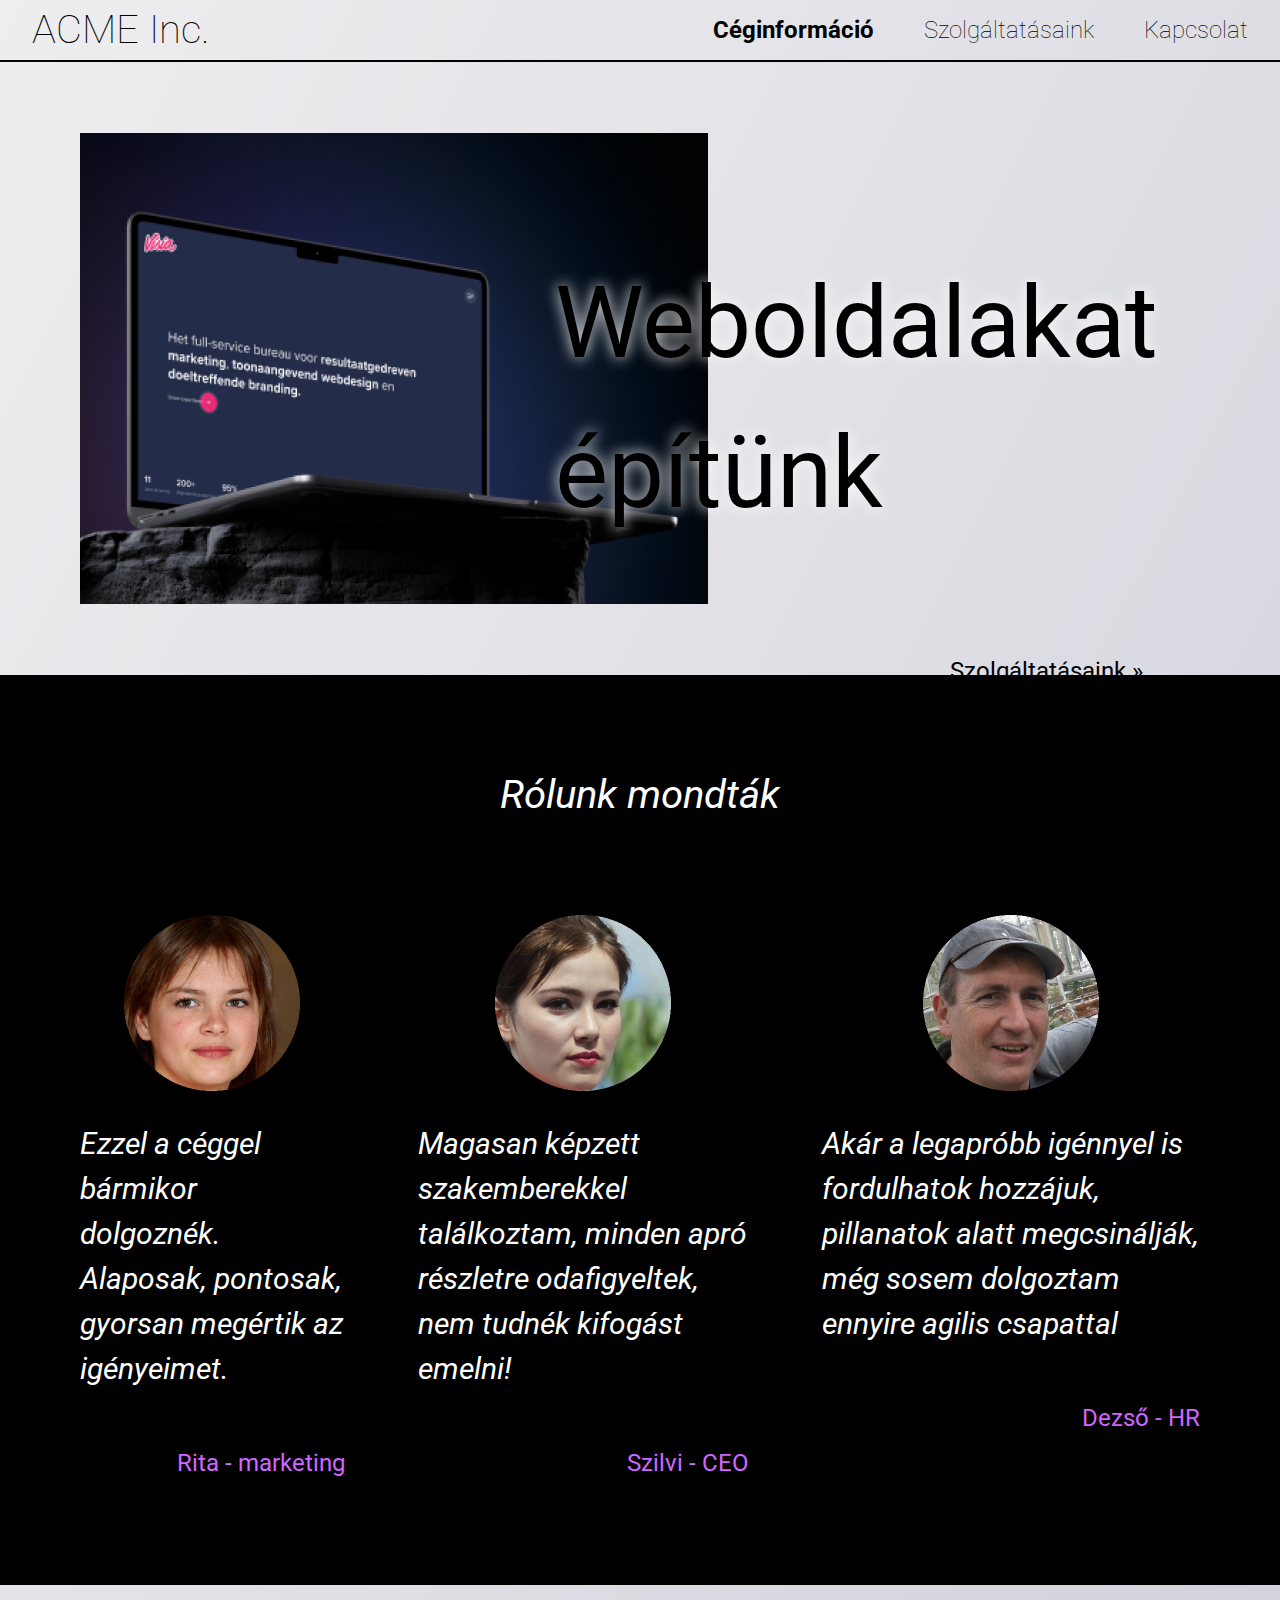
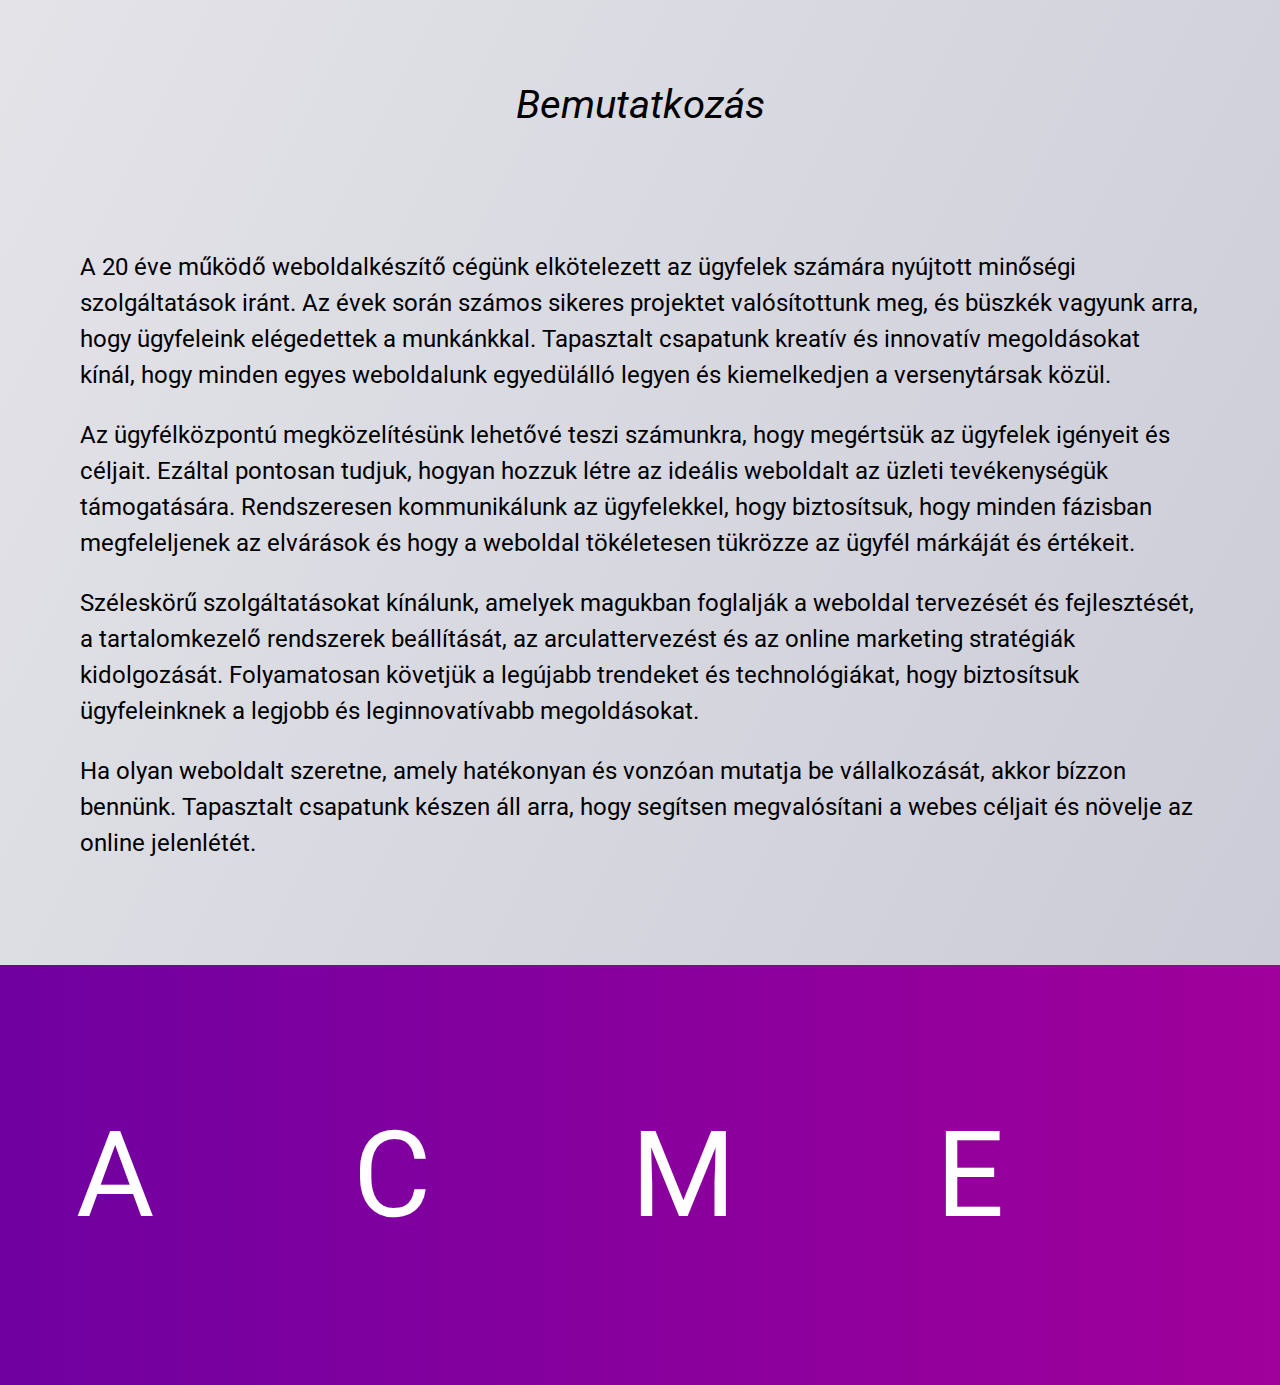
==== commit 022d8fab: "ceginformacio.html 100 wheight roboto link hozzáadása, menuline.js home ikon eltüntetése helyette az" ====
--- a/ceginformacio.html
+++ b/ceginformacio.html
@@ -9,6 +9,7 @@
         <link rel="preconnect" href="https://fonts.googleapis.com">
         <link rel="preconnect" href="https://fonts.gstatic.com" crossorigin>
         <link href="https://fonts.googleapis.com/css2?family=Roboto&display=swap" rel="stylesheet"> 
+        <link href="https://fonts.googleapis.com/css2?family=Roboto:wght@100&display=swap" rel="stylesheet"> 
         <link href="https://fonts.googleapis.com/css2?family=Roboto:wght@700&display=swap" rel="stylesheet"> 
         <link href="https://fonts.googleapis.com/css2?family=Roboto:ital@1&display=swap" rel="stylesheet">
         <link href="https://fonts.googleapis.com/css2?family=Roboto:wght@900&display=swap" rel="stylesheet"> 
@@ -21,8 +22,8 @@
             <h1>Weboldalakat építünk</h1>
             <a class="nav_services roboto_font" href="szolgaltatasok.html">Szolgáltatásaink »</a>
         </div>   
-        <div class="fromus" id="fromus"> 
-            <h2>Rólunk mondták</h2>
+        <div class="fromus content_block" id="fromus"> 
+            <h2 class="h2_sytle">Rólunk mondták</h2>
             <div class="fromus_div" id="fromus_div">
                 <div>
                     <img src="image_2.png">
@@ -41,8 +42,8 @@
                 </div>
             </div>
         </div>
-        <div class="introduction roboto_font" id="introduction">
-            <h2>Bemutatkozás</h2>
+        <div class="introduction roboto_font content_block" id="introduction">
+            <h2 class="h2_sytle">Bemutatkozás</h2>
             <div>
                 <p>A 20 éve működő weboldalkészítő cégünk elkötelezett az ügyfelek számára nyújtott minőségi szolgáltatások iránt. Az évek során számos sikeres projektet valósítottunk meg, és büszkék vagyunk arra, hogy ügyfeleink elégedettek a munkánkkal. Tapasztalt csapatunk kreatív és innovatív megoldásokat kínál, hogy minden egyes weboldalunk egyedülálló legyen és kiemelkedjen a versenytársak közül.</p>
                 <p>Az ügyfélközpontú megközelítésünk lehetővé teszi számunkra, hogy megértsük az ügyfelek igényeit és céljait. Ezáltal pontosan tudjuk, hogyan hozzuk létre az ideális weboldalt az üzleti tevékenységük támogatására. Rendszeresen kommunikálunk az ügyfelekkel, hogy biztosítsuk, hogy minden fázisban megfeleljenek az elvárások és hogy a weboldal tökéletesen tükrözze az ügyfél márkáját és értékeit.</p>
--- a/style.css
+++ b/style.css
@@ -13,6 +13,7 @@
     --v_32_font_size: 32px;
     --v_50_font_size: 50px;
     --v_18_font_size: 18px;
+    --v_100_font_size: 100px;
     --v_120_font_size: 120px;
     --v_60_line_height: 60px;
     --v_color_pink: #D166FF;
@@ -20,6 +21,7 @@
     --v_color_black: black;
     --v_color_white: white;
     --v_flex_dis: flex;
+    --v_inline_dis: inline-block;
     --v_inline_felx_dis: inline-flex;
     --v_column_direction: column;
     --v_f_start_align_itm: flex-start;
@@ -30,8 +32,10 @@
     --v_l_padding: 71px 80px; 
     --v_padding_80: 80px;
     --v_xl_padding: 153px 0px;
+    --v_lxl_padding: 151px 577px;
     --v_s_padding: 8px 24px; 
     --v_m_padding: 77px 65px;
+    --v_lm_padding: 0px 80px 80px;
     --v_margin_0: 0px;
     --v_15_letter_sp: 15px;
     --v_10_letter_sp: 10px;
@@ -58,7 +62,6 @@
     --v_set_auto: auto;
     --v_set_static: static;
     --v_position_absolut: absolute;
-    --v_left_0: 0px;
     --v_felx_direction: normal;
     --v_0_32_padding: 0px 32px;
     --v_underline_text_decor: underline;
@@ -67,16 +70,28 @@
     --v_width_727: 727px;
     --v_width_628: 628px;
     --v_width_376: 376px;
+    --v_width_375: 375px;
+    --v_width_379: 379px;
     --v_height_219: 219px;
     --v_height_471: 471px;
+    --v_height_281: 281px;
     --v_border_bottom: 1px solid black;
     --v_white_shadow: 0px 0px 15px #FFF;    
-    --v_compinfo_h1_top: 25%;
-    --v_compinfo_h1_left: 37%;
-    --v_compinfo_nav_top: 67%;
-    --v_compinfo_nav_left: 83%;
+    --v_top_238: 238px;
+    --v_top_653: 653px;
+    --v_top_150: 150px;
+    --v_left_0: 0px;
+    --v_left_525: 525px;
+    --v_left_1175: 1175px;
+    --v_left_555: 555px;
+    --v_left_1000: 1000px;
+    --v_left_950: 950px;
+    --v_left_83p: 83%;
+    --v_left_10: 10px;
     --v_fromus_bg_color: black;
     --v_fromus_color: white;
+    --v_none: none;
+    --v_wrap_flex_wrap: wrap;
     
     /*dark mode*/
     --v_dark_background: linear-gradient(117deg, #121215 0%, #262629 100%);
@@ -120,6 +135,7 @@
 }
 
 .menu{
+    display: var(--v_flex_dis);
     flex-direction: var(--v_column_direction);
     align-items: var(--v_f_start_align_itm);
     gap: var(--v_gap_15);
@@ -130,7 +146,7 @@
     color: var(--v_color_black);
     font-family: var(--v_font_family);
     font-size: var(--v_54_font_size);
-    text-decoration: none;
+    text-decoration: var(--v_none);
     font-style: normal; 
 }
 
@@ -145,10 +161,11 @@
     color: var(--v_color_black);
 }
 
-.menu_line p{
+#home{
     font-family: var(--v_font_family);
     font-size: var(--v_40_font_size);
     color: var(--v_color_black);
+    text-decoration: var(--v_none);
 }
 
 .menu_line nav{
@@ -161,7 +178,7 @@
     color: var(--v_color_black);
     font-family: var(--v_font_family);
     font-size: var(--v_24_font_size);
-    text-decoration: none;
+    text-decoration: var(--v_none);
     font-style: normal; 
 }
 
@@ -176,13 +193,13 @@
 
 .compinfo_title img{
     width: var(--v_width_628);
-    height: var(--v_height_471);
+    
 }
 
 .compinfo_title h1{
     position: var(--v_position_absolut);
-    top: var(--v_compinfo_h1_top);
-    left: var(--v_compinfo_h1_left);
+    top: var(--v_top_238);
+    left: var(--v_left_525);
     color: var(--v_color_black);
     text-shadow: var(--v_white_shadow);
     font-family: var(--v_font_family);
@@ -193,30 +210,35 @@
 
 .nav_services{
     position: var(--v_position_absolut);
-    top: var(--v_compinfo_nav_top);
-    left: var(--v_compinfo_nav_left);
+    top: var(--v_top_653);
+    left: var(--v_left_1175);
     color: var(--v_color_black);
     font-size: var(--v_24_font_size);
     font-weight: var(--v_400_font_weight);
     text-decoration-line: var(--v_underline_text_decor); 
 }
 
-.fromus{
-    display: var(--v_flex_dis);
+.content_block{
     align-items: var(--v_center_align_itm); 
     display: var(--v_inline_felx_dis);
     padding: var(--v_padding_80);
     flex-direction: var(--v_column_direction);
     gap: var(--v_gap_80); 
+}
+
+.fromus{
     background-color: var(--v_fromus_bg_color);
 }
 
-.fromus h2{
-    color: var(--v_fromus_color);
+.h2_sytle{
     font-family: var(--v_font_family);
     font-size: var(--v_40_font_size);
     font-style: var(--v_italic_font_style);
     font-weight: var(--v_400_font_weight);
+}
+
+.fromus h2{
+    color: var(--v_fromus_color);
 }
 
 .fromus_div{
@@ -254,19 +276,6 @@
     align-self: var(--v_stretch_align_s); 
 }
 
-.introduction{
-    align-items: var(--v_center_align_itm); 
-    display: var(--v_inline_felx_dis);
-    padding: var(--v_padding_80);
-    flex-direction: var(--v_column_direction);
-    gap: var(--v_gap_80); 
-}
-
-.introduction h2{
-    font-size: var(--v_40_font_size);
-    font-style: var(--v_italic_font_style);
-    font-weight: var(--v_400_font_weight);
-}
 
 .introduction p{
     font-size: var(--v_24_font_size);
@@ -289,6 +298,30 @@
     letter-spacing: var(--v_200_letter_sp); 
 }
 
+.service{
+    align-items: var(--v_center_align_itm); 
+    padding: var(--v_lxl_padding);
+}
+
+.service_div{
+
+    display: var(--v_flex_dis);
+    justify-content: var(--v_space_btw_justify_cont);
+    align-items: var(--v_f_start_align_itm);
+    align-content: var(--v_f_start_align_itm);
+    row-gap: var(--v_gap_50);
+    flex-wrap: var(--v_wrap_flex_wrap); 
+    padding: var(--v_lm_padding);
+    fill: var(--v_color_white);
+}
+
+.service_content{
+    display: var(--v_flex_dis);
+    flex-direction: var(--v_column_direction);
+    align-items: var(--v_center_align_itm);
+    gap: var(--v_gap_32); 
+    width: var(--v_width_379);
+}
 
 @media (prefers-color-scheme: dark) {
     body{
@@ -308,7 +341,7 @@
         border-bottom: var(--v_dak_border_bottom);
     }
 
-    .menu_line p{
+    #home{
         color: var(--v_color_white);
     }
 
@@ -326,10 +359,23 @@
     .opinion{
         color: var(--v_dark_fromus_color);
     }
-}
-
-
-@media screen and (max-width: 820px) and (min-width: 300px) {
+
+    .nav_services{
+        color: var(--v_color_white);
+    }
+
+    .compinfo_title h1{
+        color: var(--v_color_white);
+        text-shadow: var(--v_none);
+    }
+
+    .service_div{
+        fill: var(--v_color_black);
+    }
+}
+
+
+@media screen and (max-width: 1185px) and (min-width: 370px) {
     
 
     .def_div_class{
@@ -381,30 +427,31 @@
     .compinfo_title{
         padding: 0px 0px;
         background-color: var(--v_color_black);
+        height: var(--v_height_281);
     }
 
     .compinfo_title img{
-        width: 375px;
-        height: 100%;
+        width: var(--v_width_375);
+        height: var(--v_height_281);
     }
     
     .compinfo_title h1{
-        display: inline-block;
+        display: var(--v_inline_dis);
         text-align: var(--v_center_align_itm);
         font-size: var(--v_50_font_size);
         font-weight: var(--v_400_font_weight);
         line-height: var(--v_60_line_height);
-        text-shadow: none;
+        text-shadow: var(--v_none);
         width: var(--v_set_auto);
-        top: 16.5%;
-        left: 4%;
+        top: var(--v_top_150);
+        left: var(--v_left_10);
         letter-spacing: var(--v_1_letter_sp);
         color: var(--v_color_white)
     }
     
     
     .nav_services{
-        display: none;
+        display: var(--v_none);
     }
 
     .fromus{
@@ -449,5 +496,60 @@
         padding: var(--v_m_padding);
     }
 
-    
+}
+
+
+@media screen and (max-width: 1435px) and (min-width: 1406px) {
+    .def_div_class{
+        gap: var(--v_gap_32);
+    }
+}
+
+@media screen and (max-width: 1405px) and (min-width: 1291px) {
+    .def_div_class{
+        gap: var(--v_gap_15);
+    }
+
+    .def_div_class h1{
+        font-size: var(--v_54_font_size);
+    }
+
+    .menu a{
+        font-size: var(--v_48_font_size);
+    }
+
+    .nav_services{
+        left: var(--v_left_1000);
+    }
+}
+
+@media screen and (max-width: 1290px) and (min-width: 1186px) {
+    .def_div_class{
+        gap: var(--v_gap_10);
+    }
+
+    .def_div_class h1{
+        font-size: var(--v_54_font_size);
+    }
+
+    .menu a{
+        font-size: var(--v_48_font_size);
+    }    
+
+    .compinfo_title h1{
+        font-size: var(--v_100_font_size);
+        top: var(--v_top_238);
+        left: var(--v_left_555);
+    }
+
+    .nav_services{
+        left: var(--v_left_950);
+    }
+}
+
+
+@media screen and (min-width: 1450px) {
+    .nav_services{
+        left: var(--v_left_83p);
+    }
 }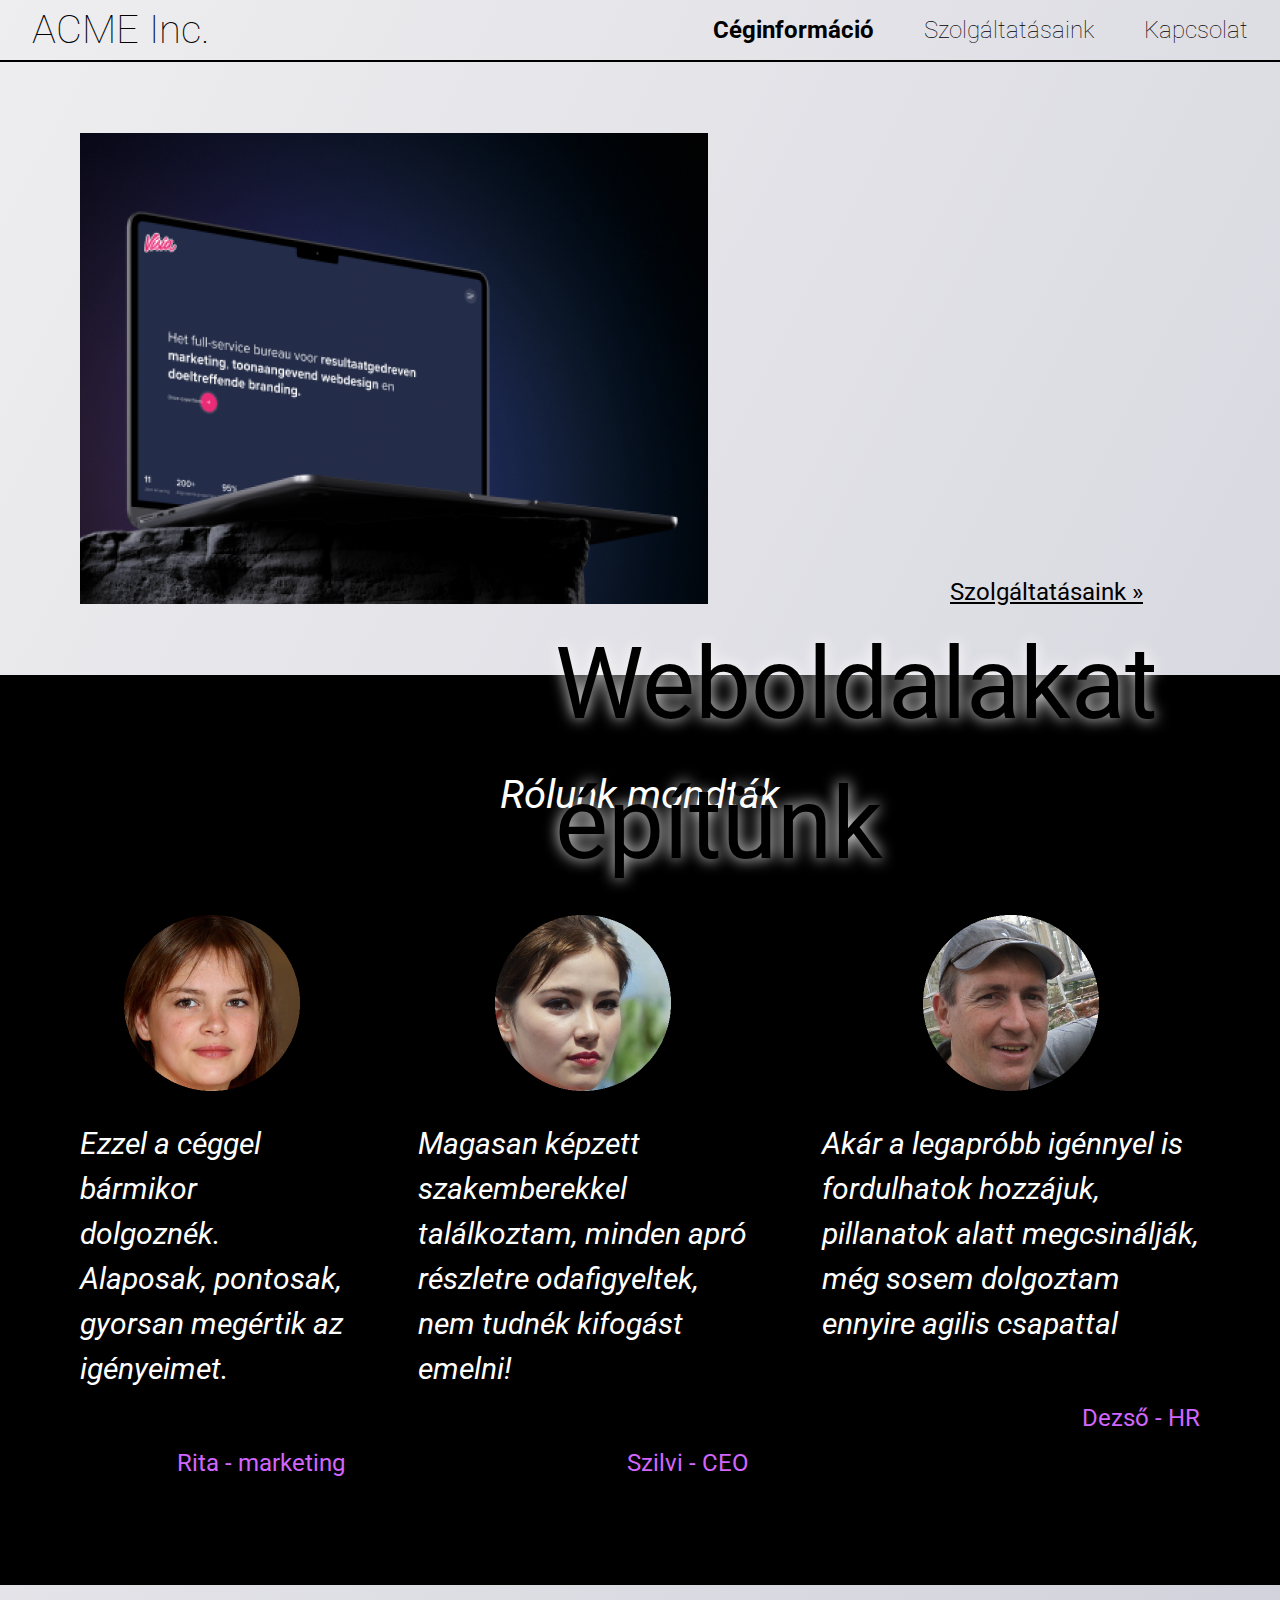
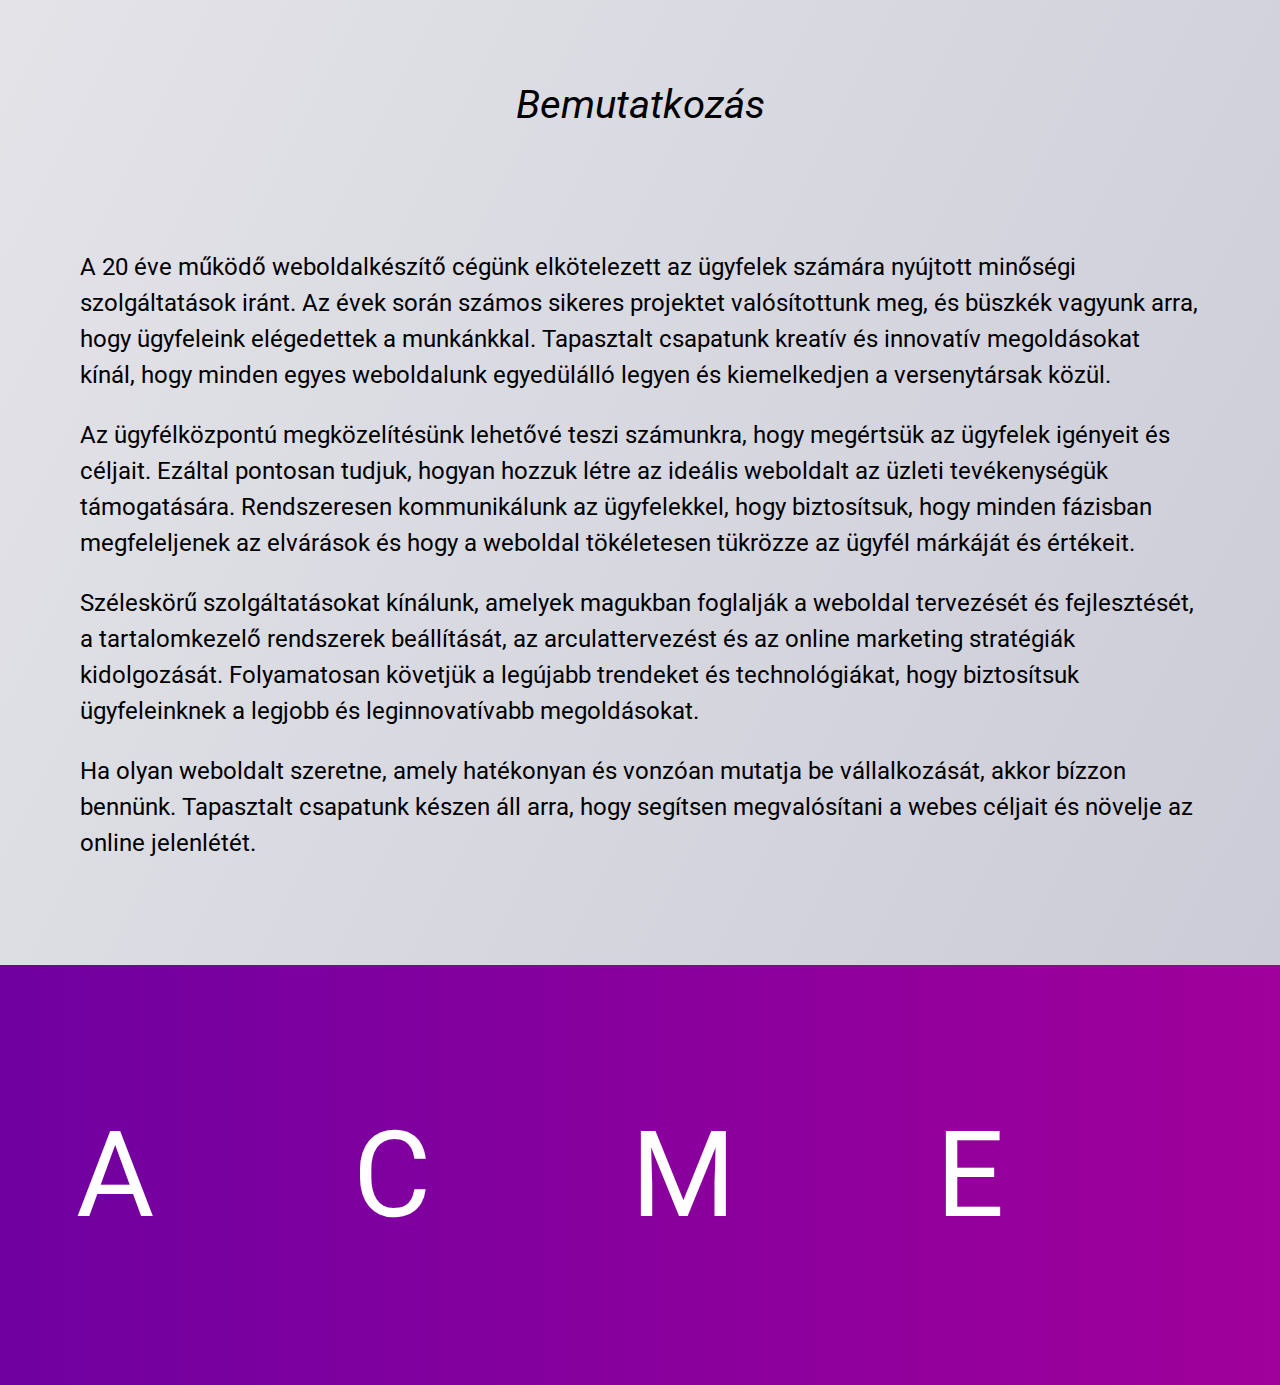
==== commit e8834da3: "ceginfo_mobil_modify_html.js átnevezése mobil_modify_html.js + bugfix .Inc kiírása, eltüntetése ha v" ====
--- a/ceginformacio.html
+++ b/ceginformacio.html
@@ -23,7 +23,7 @@
             <a class="nav_services roboto_font" href="szolgaltatasok.html">Szolgáltatásaink »</a>
         </div>   
         <div class="fromus content_block" id="fromus"> 
-            <h2 class="h2_sytle">Rólunk mondták</h2>
+            <h2 class="h2_sytle roboto_font">Rólunk mondták</h2>
             <div class="fromus_div" id="fromus_div">
                 <div>
                     <img src="image_2.png">
@@ -43,7 +43,7 @@
             </div>
         </div>
         <div class="introduction roboto_font content_block" id="introduction">
-            <h2 class="h2_sytle">Bemutatkozás</h2>
+            <h2 class="h2_sytle roboto_font">Bemutatkozás</h2>
             <div>
                 <p>A 20 éve működő weboldalkészítő cégünk elkötelezett az ügyfelek számára nyújtott minőségi szolgáltatások iránt. Az évek során számos sikeres projektet valósítottunk meg, és büszkék vagyunk arra, hogy ügyfeleink elégedettek a munkánkkal. Tapasztalt csapatunk kreatív és innovatív megoldásokat kínál, hogy minden egyes weboldalunk egyedülálló legyen és kiemelkedjen a versenytársak közül.</p>
                 <p>Az ügyfélközpontú megközelítésünk lehetővé teszi számunkra, hogy megértsük az ügyfelek igényeit és céljait. Ezáltal pontosan tudjuk, hogyan hozzuk létre az ideális weboldalt az üzleti tevékenységük támogatására. Rendszeresen kommunikálunk az ügyfelekkel, hogy biztosítsuk, hogy minden fázisban megfeleljenek az elvárások és hogy a weboldal tökéletesen tükrözze az ügyfél márkáját és értékeit.</p>
@@ -52,6 +52,6 @@
             </div>
         </div>
         <script src="footer.js"></script> 
-        <script src="ceginfo_mobil_modify_html.js"></script> 
+        <script src="mobil_modify_html.js"></script> 
     </body>
 </html>--- a/style.css
+++ b/style.css
@@ -16,6 +16,10 @@
     --v_100_font_size: 100px;
     --v_120_font_size: 120px;
     --v_60_line_height: 60px;
+    --v_140_line_height: 140px;
+
+    --v_60_line_height: 60px;
+
     --v_color_pink: #D166FF;
     --v_color_purple: #7000A0;
     --v_color_black: black;
@@ -32,9 +36,11 @@
     --v_l_padding: 71px 80px; 
     --v_padding_80: 80px;
     --v_xl_padding: 153px 0px;
-    --v_lxl_padding: 151px 577px;
+    --v_lxl_padding: 100px 577px;
     --v_s_padding: 8px 24px; 
-    --v_m_padding: 77px 65px;
+    --v_padding_0_32: 0px 32px;
+    --v_padding_32_0: 32px 0px;
+    --v_m_padding: 77px 58px;
     --v_lm_padding: 0px 80px 80px;
     --v_margin_0: 0px;
     --v_15_letter_sp: 15px;
@@ -54,6 +60,7 @@
     --v_gap_10: 10px;
     --v_gap_8: 8px;
     --v_gap_0: 0px;
+    --v_gap_64_50: 64px 50px;
     --v_italic_font_style: italic;
     --v_flex_shrink: 0;
     --v_stretch_align_s: stretch;
@@ -63,7 +70,6 @@
     --v_set_static: static;
     --v_position_absolut: absolute;
     --v_felx_direction: normal;
-    --v_0_32_padding: 0px 32px;
     --v_underline_text_decor: underline;
     --v_widht_100: 100%;
     --v_width_1: 1px;
@@ -72,13 +78,16 @@
     --v_width_376: 376px;
     --v_width_375: 375px;
     --v_width_379: 379px;
+    --v_max_width: 300px;
+    --v_width_400: 400px;
+    --v_width_500: 500px;
     --v_height_219: 219px;
     --v_height_471: 471px;
     --v_height_281: 281px;
     --v_border_bottom: 1px solid black;
     --v_white_shadow: 0px 0px 15px #FFF;    
-    --v_top_238: 238px;
-    --v_top_653: 653px;
+    --v_top_218: 218px;
+    --v_top_574: 574px;
     --v_top_150: 150px;
     --v_left_0: 0px;
     --v_left_525: 525px;
@@ -153,7 +162,7 @@
 .menu_line{
     display: var(--v_flex_dis);
     align-items: var(--v_center_align_itm);
-    padding: var(--v_0_32_padding);
+    padding: var(--v_padding_0_32);
     justify-content: var(--v_space_btw_justify_cont);
     flex-shrink: var(--v_flex_shrink); 
     font-weight: var(--v_100_font_weight); 
@@ -198,7 +207,7 @@
 
 .compinfo_title h1{
     position: var(--v_position_absolut);
-    top: var(--v_top_238);
+    top: var(--v_top_218);
     left: var(--v_left_525);
     color: var(--v_color_black);
     text-shadow: var(--v_white_shadow);
@@ -206,11 +215,12 @@
     font-size: var(--v_120_font_size);
     font-weight: var(--v_400_font_weight);
     width: var(--v_width_727);
+    line-height: var(--v_140_line_height);
 }
 
 .nav_services{
     position: var(--v_position_absolut);
-    top: var(--v_top_653);
+    top: var(--v_top_574);
     left: var(--v_left_1175);
     color: var(--v_color_black);
     font-size: var(--v_24_font_size);
@@ -231,7 +241,6 @@
 }
 
 .h2_sytle{
-    font-family: var(--v_font_family);
     font-size: var(--v_40_font_size);
     font-style: var(--v_italic_font_style);
     font-weight: var(--v_400_font_weight);
@@ -304,7 +313,6 @@
 }
 
 .service_div{
-
     display: var(--v_flex_dis);
     justify-content: var(--v_space_btw_justify_cont);
     align-items: var(--v_f_start_align_itm);
@@ -312,7 +320,6 @@
     row-gap: var(--v_gap_50);
     flex-wrap: var(--v_wrap_flex_wrap); 
     padding: var(--v_lm_padding);
-    fill: var(--v_color_white);
 }
 
 .service_content{
@@ -323,6 +330,70 @@
     width: var(--v_width_379);
 }
 
+.title{
+    text-align: var(--v_center_align_itm);
+    font-size: var(--v_24_font_size);
+    font-weight: var(--v_700_font_weight);
+}
+
+.upper_side{
+    padding: 0px 80px 0px 80px;
+}
+
+.upper_resp{
+    padding: 0px 60px 0px 60px;
+}
+
+.content{
+    font-size: var(--v_24_font_size);
+    font-weight: var(--v_400_font_weight);
+}
+
+.connection_head{
+    align-items: var(--v_center_align_itm); 
+    text-align: var(--v_center_align_itm); 
+    padding: 50px 0px 0px 0px;
+}
+
+.connection{
+    display: var(--v_flex_dis);
+    justify-content: var(--v_space_btw_justify_cont);
+    align-items: var(--v_center_align_itm); 
+    padding: 0px 80px 0px 80px;
+}
+
+.connect_content{
+    font-size: var(--v_24_font_size);
+    font-style: var(--v_italic_font_style);
+    font-weight: var(--v_700_font_weight);
+}
+
+.zero_space_cont{
+    margin: 0;
+    padding: 0;
+}
+
+.connection_normal{
+    font-weight: var(--v_400_font_weight);
+    font-size: var(--v_24_font_size);  
+}
+
+.connection_con{
+    list-style-type: none;
+    margin: 0;
+    padding: 0;
+}
+
+ul > li{
+    font-weight: var(--v_400_font_weight);
+    font-size: var(--v_24_font_size);
+}
+
+.map{
+    padding: 0px 0px 0px 100px;
+}
+
+
 @media (prefers-color-scheme: dark) {
     body{
         background: var(--v_dark_background);
@@ -367,10 +438,6 @@
     .compinfo_title h1{
         color: var(--v_color_white);
         text-shadow: var(--v_none);
-    }
-
-    .service_div{
-        fill: var(--v_color_black);
     }
 }
 
@@ -480,7 +547,7 @@
     }
     
     .introduction{
-        padding: var(--v_0_32_padding);
+        padding: var(--v_padding_0_32);
         gap: var(--v_gap_32); 
     }
     
@@ -494,6 +561,33 @@
         font-weight: var(--v_700_font_weight);
         letter-spacing: var(--v_50_letter_sp); 
         padding: var(--v_m_padding);
+        height: 200px;
+    }
+
+    .service{
+        display: none;
+    }
+
+    .service_div{
+        padding: var(--v_padding_0_32);
+        justify-content: var(--v_center_justify_cont);
+        row-gap: var(--v_gap_0);
+        gap: var(--v_gap_64_50);
+    }
+
+    .service_content{
+        padding: var(--v_padding_32_0);
+        min-width: var(--v_max_width);
+        gap: var(--v_gap_32); 
+    }
+
+
+    .upper_side{
+        padding: 0px 50px 0px 50px;
+    }
+    
+    .upper_resp{
+        padding: 0px 10px 0px 10px;
     }
 
 }
@@ -548,8 +642,24 @@
 }
 
 
-@media screen and (min-width: 1450px) {
+@media screen and (max-width: 1760px) and (min-width: 1450px) {
     .nav_services{
         left: var(--v_left_83p);
     }
+
+    .service_content{
+        width: var(--v_width_400);
+    }
+    
+}
+
+@media screen and (min-width: 1761px) {
+    .nav_services{
+        left: var(--v_left_83p);
+    }
+
+    .service_content{
+        width: var(--v_width_500);
+    }
+    
 }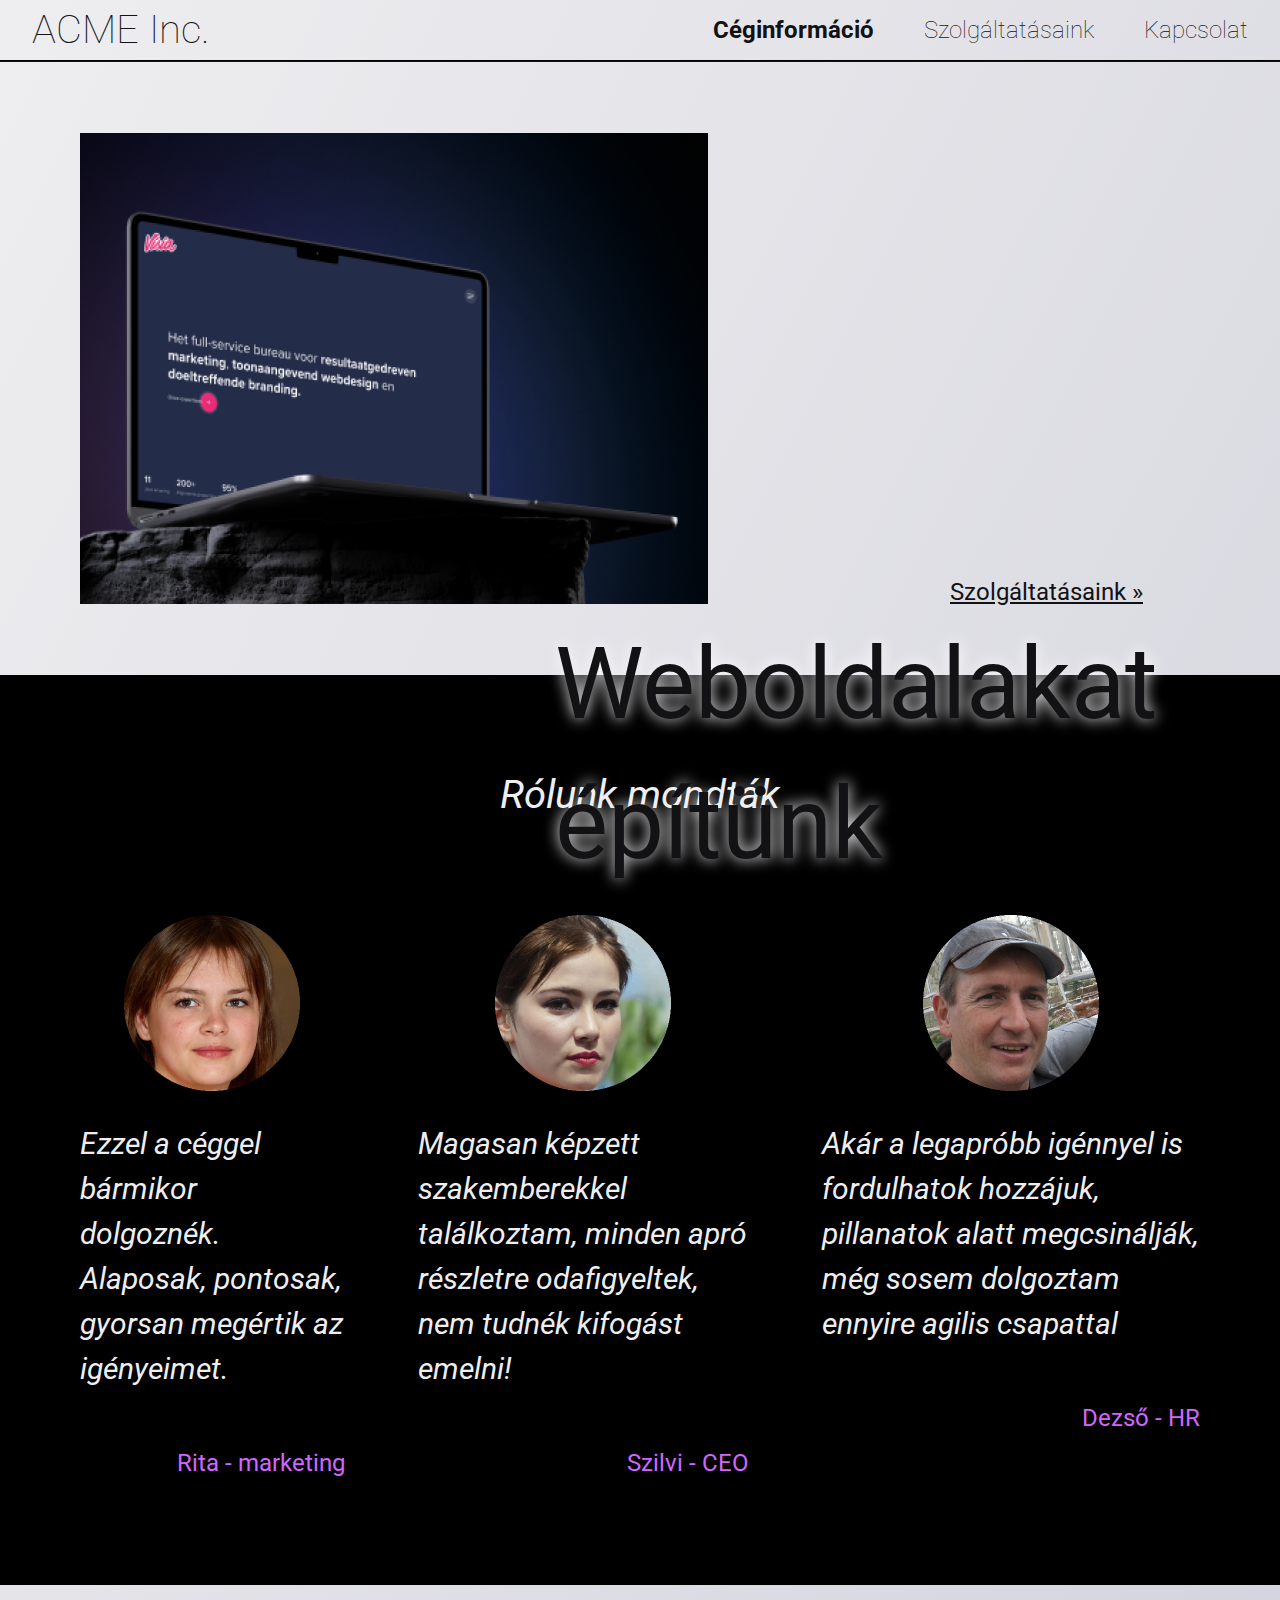
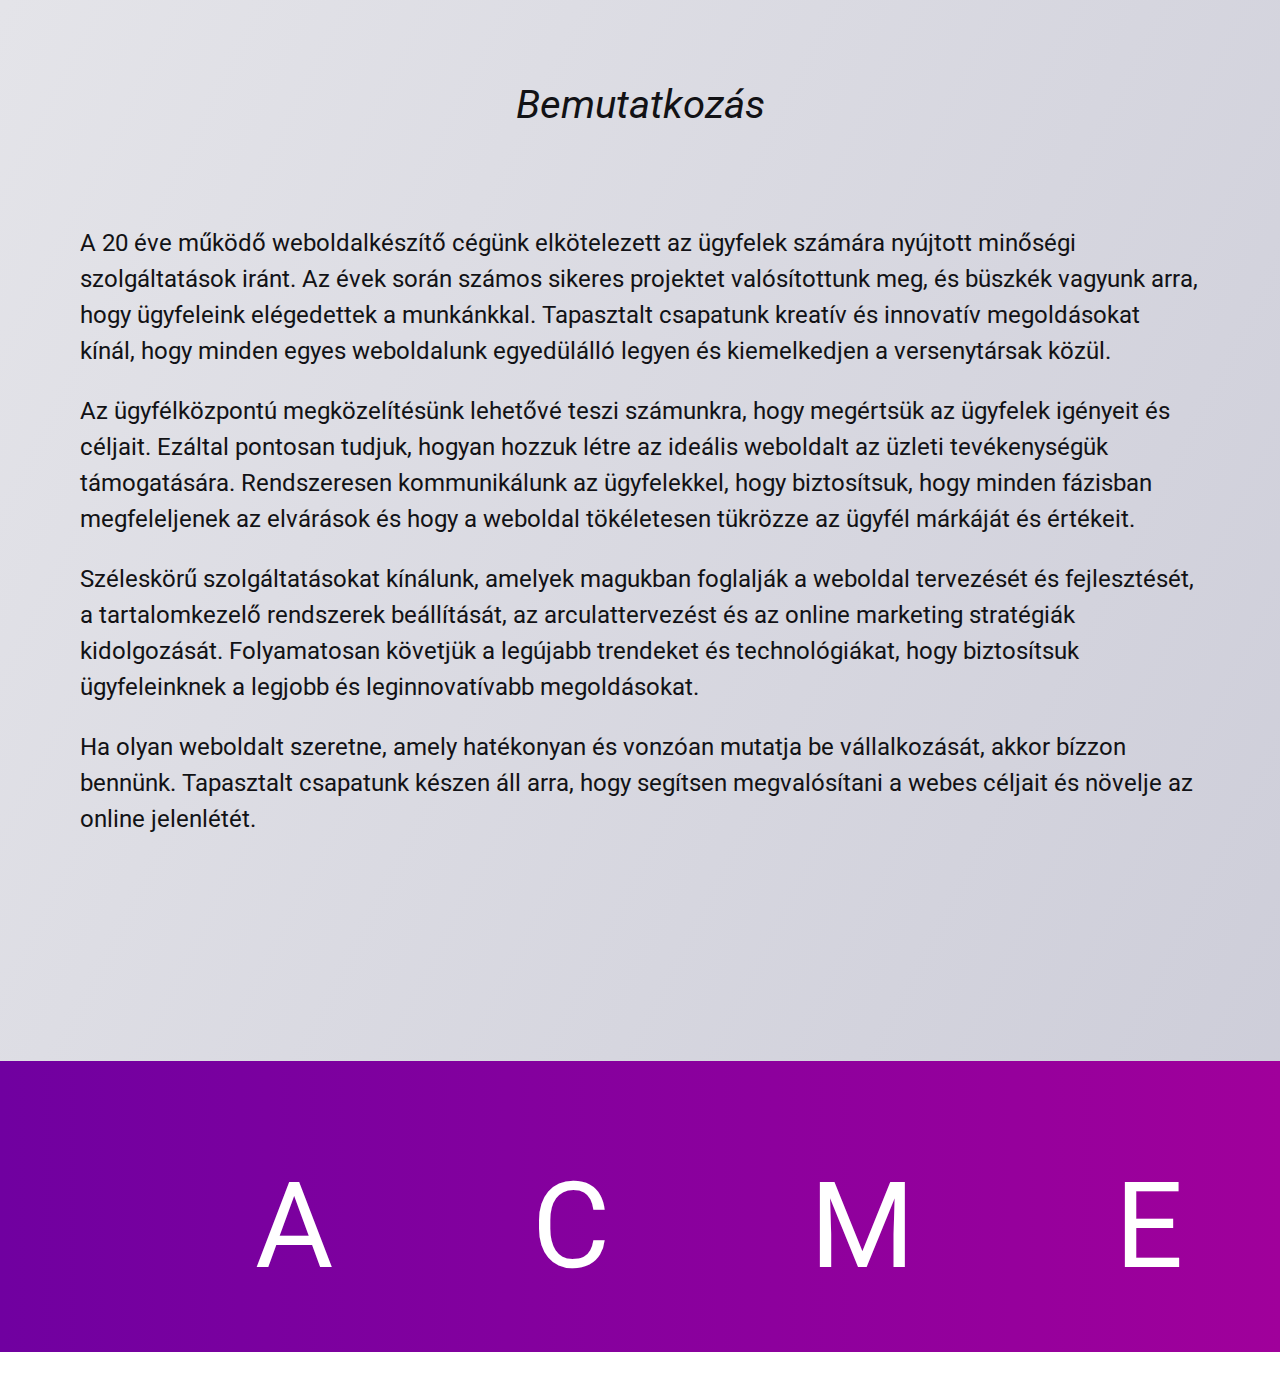
==== commit dbcaef41: "ceginformacio.html index.html itt lényegi változás nem történt. menuline.js let v_paragraph kikommen" ====
--- a/ceginformacio.html
+++ b/ceginformacio.html
@@ -26,17 +26,17 @@
             <h2 class="h2_sytle roboto_font">Rólunk mondták</h2>
             <div class="fromus_div" id="fromus_div">
                 <div>
-                    <img src="image_2.png">
+                    <img src="image_2.png" alt="Rita">
                     <p class="opinion roboto_font">Ezzel a céggel bármikor dolgoznék. Alaposak, pontosak, gyorsan megértik az igényeimet.</p>
                     <p class="author roboto_font">Rita - marketing</p>
                 </div>
                 <div>
-                    <img src="image_3.png">
+                    <img src="image_3.png" alt="Szilvi">
                     <p class="opinion roboto_font">Magasan képzett szakemberekkel találkoztam, minden apró részletre odafigyeltek, nem tudnék kifogást emelni!</p>
                     <p class="author roboto_font">Szilvi - CEO</p>
                 </div>
                 <div>
-                    <img src="image_4.png">
+                    <img src="image_4.png" alt="Dezső">
                     <p class="opinion roboto_font">Akár a legapróbb igénnyel is fordulhatok hozzájuk, pillanatok alatt megcsinálják, még sosem dolgoztam ennyire agilis csapattal</p>
                     <p class="author roboto_font">Dezső - HR</p>
                 </div>
@@ -45,7 +45,7 @@
         <div class="introduction roboto_font content_block" id="introduction">
             <h2 class="h2_sytle roboto_font">Bemutatkozás</h2>
             <div>
-                <p>A 20 éve működő weboldalkészítő cégünk elkötelezett az ügyfelek számára nyújtott minőségi szolgáltatások iránt. Az évek során számos sikeres projektet valósítottunk meg, és büszkék vagyunk arra, hogy ügyfeleink elégedettek a munkánkkal. Tapasztalt csapatunk kreatív és innovatív megoldásokat kínál, hogy minden egyes weboldalunk egyedülálló legyen és kiemelkedjen a versenytársak közül.</p>
+                <p class="all_opinion">A 20 éve működő weboldalkészítő cégünk elkötelezett az ügyfelek számára nyújtott minőségi szolgáltatások iránt. Az évek során számos sikeres projektet valósítottunk meg, és büszkék vagyunk arra, hogy ügyfeleink elégedettek a munkánkkal. Tapasztalt csapatunk kreatív és innovatív megoldásokat kínál, hogy minden egyes weboldalunk egyedülálló legyen és kiemelkedjen a versenytársak közül.</p>
                 <p>Az ügyfélközpontú megközelítésünk lehetővé teszi számunkra, hogy megértsük az ügyfelek igényeit és céljait. Ezáltal pontosan tudjuk, hogyan hozzuk létre az ideális weboldalt az üzleti tevékenységük támogatására. Rendszeresen kommunikálunk az ügyfelekkel, hogy biztosítsuk, hogy minden fázisban megfeleljenek az elvárások és hogy a weboldal tökéletesen tükrözze az ügyfél márkáját és értékeit.</p>
                 <p>Széleskörű szolgáltatásokat kínálunk, amelyek magukban foglalják a weboldal tervezését és fejlesztését, a tartalomkezelő rendszerek beállítását, az arculattervezést és az online marketing stratégiák kidolgozását. Folyamatosan követjük a legújabb trendeket és technológiákat, hogy biztosítsuk ügyfeleinknek a legjobb és leginnovatívabb megoldásokat.</p>
                 <p>Ha olyan weboldalt szeretne, amely hatékonyan és vonzóan mutatja be vállalkozását, akkor bízzon bennünk. Tapasztalt csapatunk készen áll arra, hogy segítsen megvalósítani a webes céljait és növelje az online jelenlétét.</p>
--- a/style.css
+++ b/style.css
@@ -3,6 +3,7 @@
     /*alap*/
     --v_background: linear-gradient(117deg, #EEEEF0 0%, #CCCCD8 100%);
     --v_purple_bg: linear-gradient(90deg, #7000A0 0.01%, #A0009B 100%);
+    --v_dark_purple: linear-gradient(92deg, #7000A0 0.76%, #A0009B 99.64%); 
     --v_font_family: 'Roboto', sans-serif;
     --v_64_font_size: 64px;
     --v_54_font_size: 54px;
@@ -17,13 +18,13 @@
     --v_120_font_size: 120px;
     --v_60_line_height: 60px;
     --v_140_line_height: 140px;
-
     --v_60_line_height: 60px;
-
     --v_color_pink: #D166FF;
     --v_color_purple: #7000A0;
-    --v_color_black: black;
+    --v_color_black: #121215;
     --v_color_white: white;
+    --v_color_greyis: rgba(255, 255, 255, 0.75); 
+    --v_color_grey: #888;
     --v_flex_dis: flex;
     --v_inline_dis: inline-block;
     --v_inline_felx_dis: inline-flex;
@@ -32,17 +33,38 @@
     --v_center_align_itm: center;
     --v_f_end_align_itm: flex-end;
     --v_padding_32: 32px;
-    --v_xxl_padding: 412px 269px 393px 269px;
+    --v_padding_32_total: 32px 32px 32px 32px;
+    --v_padding_footer: 75px 255px 75px 255px;
+    --v_padding_footer_mobile: 77px 56px 63px 56px;
+    --v_xxl_padding: 412px 260px 393px 260px;
     --v_l_padding: 71px 80px; 
     --v_padding_80: 80px;
     --v_xl_padding: 153px 0px;
-    --v_lxl_padding: 100px 577px;
-    --v_s_padding: 8px 24px; 
+    --v_lxl_padding: 50px 577px;
+    --v_s_padding: 8px 24px 8px 24px; 
+    --v_xxs_margin: 0px 0px 8px 0px; 
+    --v_padding_l_lef_right: 0px 80px 0px 80px;
+    --v_padding_l_lef: 0px 237px 0px 0px;
+    --v_padding_m_left_right: 0px 60px 0px 60px;
+    --v_padding_s_left_right: 0px 50px 0px 50px;
+    --v_padding_xxs_left_right: 0px 10px 0px 10px;
+    --v_padding_l_top_left_right: 0px 80px 80px 80px;
+    --v_padding_s_total: 13px 106px 13px 65px;
+    --v_padding_sm_total: 50px 80px 50px 80px;
+    --v_padding_top_m: 50px 0px 0px 0px;
     --v_padding_0_32: 0px 32px;
     --v_padding_32_0: 32px 0px;
+    --v_padding_32_0_0: 32px 0px 0px 0px;
+    --v_padding_32_under: 0px 0px 32px 0px;
+    --v_padding_xxs: 13px 106px;
+    --v_padding_20_30: 20px 30px 20px 30px;
+    --v_padding_xs_down: 0px 0px 26px 0px;
     --v_m_padding: 77px 58px;
     --v_lm_padding: 0px 80px 80px;
-    --v_margin_0: 0px;
+    --v_l_padding_right: 0px 0px 0px 100px;
+    --v_0px: 0px;
+    --v_xxl_right_margin: 50px 0px 10px 1066px;
+    --v_xl_left_margin: 0px 0px 0px 140px;
     --v_15_letter_sp: 15px;
     --v_10_letter_sp: 10px;
     --v_200_letter_sp: 200px;
@@ -60,7 +82,10 @@
     --v_gap_10: 10px;
     --v_gap_8: 8px;
     --v_gap_0: 0px;
+    --v_gap_26: 26px;
+    --v_gap_64: 64px;
     --v_gap_64_50: 64px 50px;
+    --v_gap_100: 100px;
     --v_italic_font_style: italic;
     --v_flex_shrink: 0;
     --v_stretch_align_s: stretch;
@@ -78,13 +103,24 @@
     --v_width_376: 376px;
     --v_width_375: 375px;
     --v_width_379: 379px;
-    --v_max_width: 300px;
+    --v_width_300: 300px;
     --v_width_400: 400px;
     --v_width_500: 500px;
+    --v_width_200: 200px;
+    --v_width_360: 360px;
+    --v_width_1280: 1280px;
     --v_height_219: 219px;
     --v_height_471: 471px;
     --v_height_281: 281px;
+    --v_height_50: 50px;
+    --v_height_143: 143px;
+    --v_height_503: 503px;
+    --v_height_400: 400px;
+    --v_height_650: 650px;
+    --v_height_291: 291px;
+    --v_height_200: 200px;
     --v_border_bottom: 1px solid black;
+    --v_border_pink_bottom: 4px solid #A0009B;
     --v_white_shadow: 0px 0px 15px #FFF;    
     --v_top_218: 218px;
     --v_top_574: 574px;
@@ -98,7 +134,7 @@
     --v_left_83p: 83%;
     --v_left_10: 10px;
     --v_fromus_bg_color: black;
-    --v_fromus_color: white;
+    --v_fromus_color: #EEEEF0;
     --v_none: none;
     --v_wrap_flex_wrap: wrap;
     
@@ -108,11 +144,11 @@
     --v_dark_fromus_color: black;
 }
 
-body{
+body, html{
     background: var(--v_background);
     color: var(--v_color_black);
     overflow-x: hidden;
-    margin: var(--v_margin_0);
+    margin: var(--v_0px);
 }
 
 .roboto_font{
@@ -134,6 +170,8 @@
     font-size: var(--v_64_font_size);
     letter-spacing: var(--v_15_letter_sp);
     font-weight: var(--v_900_font_weight);  
+    padding: var(--v_0px);
+    margin: var(--v_0px);
 }
 
 .line{
@@ -156,7 +194,6 @@
     font-family: var(--v_font_family);
     font-size: var(--v_54_font_size);
     text-decoration: var(--v_none);
-    font-style: normal; 
 }
 
 .menu_line{
@@ -188,7 +225,6 @@
     font-family: var(--v_font_family);
     font-size: var(--v_24_font_size);
     text-decoration: var(--v_none);
-    font-style: normal; 
 }
 
 .line_after{
@@ -202,7 +238,6 @@
 
 .compinfo_title img{
     width: var(--v_width_628);
-    
 }
 
 .compinfo_title h1{
@@ -268,7 +303,7 @@
 }
 
 .opinion{
-    color: var(--v_color_white);
+    color: var(--v_fromus_color);
     font-size: var(--v_30_font_size);
     font-style: var(--v_italic_font_style);
     font-weight: var(--v_400_font_weight);
@@ -291,11 +326,15 @@
     font-weight: var(--v_400_font_weight); 
 }
 
+.all_opinion{
+    padding: var(--v_0px);
+    margin: var(--v_0px);
+}
+
 .company_footer{
     background: var(--v_purple_bg);
-    position: var(--v_position_absolut);
-    left: var(--v_left_0);
     width: var(--v_widht_100);
+    height: var(--v_height_291);
 }
 
 .company_footer p{
@@ -305,11 +344,13 @@
     font-size: var(--v_120_font_size);
     font-weight: var(--v_400_font_weight);
     letter-spacing: var(--v_200_letter_sp); 
+    padding: var(--v_padding_footer);
 }
 
 .service{
     align-items: var(--v_center_align_itm); 
     padding: var(--v_lxl_padding);
+    text-align: var(--v_center_align_itm); 
 }
 
 .service_div{
@@ -320,6 +361,7 @@
     row-gap: var(--v_gap_50);
     flex-wrap: var(--v_wrap_flex_wrap); 
     padding: var(--v_lm_padding);
+    color: var(--v_color_black);
 }
 
 .service_content{
@@ -330,6 +372,11 @@
     width: var(--v_width_379);
 }
 
+.service_content p{
+    padding: var(--v_0px);
+    margin: var(--v_0px);
+}
+
 .title{
     text-align: var(--v_center_align_itm);
     font-size: var(--v_24_font_size);
@@ -337,11 +384,11 @@
 }
 
 .upper_side{
-    padding: 0px 80px 0px 80px;
+    padding: var(--v_padding_l_lef_right);
 }
 
 .upper_resp{
-    padding: 0px 60px 0px 60px;
+    padding: var(--v_padding_m_left_right);
 }
 
 .content{
@@ -352,25 +399,29 @@
 .connection_head{
     align-items: var(--v_center_align_itm); 
     text-align: var(--v_center_align_itm); 
-    padding: 50px 0px 0px 0px;
+    padding: var(--v_padding_top_m);
+    color: var(--v_color_black); 
 }
 
 .connection{
     display: var(--v_flex_dis);
     justify-content: var(--v_space_btw_justify_cont);
     align-items: var(--v_center_align_itm); 
-    padding: 0px 80px 0px 80px;
+    padding: var(--v_padding_l_top_left_right);
+    color: var(--v_color_black); 
 }
 
 .connect_content{
     font-size: var(--v_24_font_size);
     font-style: var(--v_italic_font_style);
     font-weight: var(--v_700_font_weight);
-}
-
-.zero_space_cont{
-    margin: 0;
-    padding: 0;
+    margin: var(--v_0px);
+    padding: var(--v_0px);
+}
+
+.zero_space_cont p{
+    margin: var(--v_0px);
+    
 }
 
 .connection_normal{
@@ -379,9 +430,9 @@
 }
 
 .connection_con{
-    list-style-type: none;
-    margin: 0;
-    padding: 0;
+    list-style-type: var(--v_none);
+    margin: var(--v_0px);
+    padding: var(--v_0px);
 }
 
 ul > li{
@@ -390,9 +441,66 @@
 }
 
 .map{
-    padding: 0px 0px 0px 100px;
-}
-
+    padding: var(--v_l_padding_right);
+}
+
+.form_div{
+    background: var(--v_color_black);
+    padding: var(--v_padding_sm_total);
+    height: var(--v_height_503); 
+}
+
+
+.fomr_l_div{
+    display: var(--v_flex_dis);
+    justify-content: var(--v_space_btw_justify_cont);
+    align-items: var(--v_f_start_align_itm);
+    align-self: var(--v_stretch_align_s); 
+    gap: var(--v_gap_100);
+    padding: var(--v_padding_xs_down);
+}
+
+.message{
+    display: var(--v_flex_dis);
+    width: var(--v_width_1280);
+    flex-direction: var(--v_column_direction);
+    align-items: var(--v_f_start_align_itm);
+}
+
+/*minimális robot ellenőrzés miatt beletettem egy rejtett emailt is!*/
+.hidden{
+    display: var(--v_none);
+}
+
+.form_font{
+    color: var(--v_color_white);
+    font-size: var(--v_24_font_size);
+    font-weight: var(--v_700_font_weight);
+}
+
+.form_input{
+    width: var(--v_width_360);
+    height: var(--v_height_50);
+    border-bottom: var(--v_border_pink_bottom);
+    background: var(--v_color_grey); 
+}
+
+.from_message{
+    width: var(--v_width_1280);
+    height: var(--v_height_143);
+}
+
+.submit{
+    background: var(--v_dark_purple); 
+    display: var(--v_flex_dis);;
+    width: var(--v_width_200);
+    padding: var(--v_padding_xxs);
+    justify-content: var(--v_center_justify_cont);
+    align-items: var(--v_center_align_itm);
+    gap: var(--v_gap_10); 
+    margin: var(--v_xxl_right_margin);
+    border: var(--v_none);
+}
 
 @media (prefers-color-scheme: dark) {
     body{
@@ -416,10 +524,16 @@
         color: var(--v_color_white);
     }
 
-    .menu_line nav a{
-        color: var(--v_color_white);
-    }
-
+    @media screen and (max-width: 1185px) and (min-width: 370px){
+        .menu_line nav a{
+            color: white;
+        }
+    }
+    @media screen and (min-width: 1185px) {
+        .menu_line nav a{
+            color: var(--v_color_greyis);
+        }
+    }
     .fromus{
         background-color: var(--v_color_white);
     }
@@ -429,6 +543,10 @@
     }
     .opinion{
         color: var(--v_dark_fromus_color);
+    }
+
+    .author{
+        color: var(--v_color_purple);
     }
 
     .nav_services{
@@ -439,6 +557,29 @@
         color: var(--v_color_white);
         text-shadow: var(--v_none);
     }
+    
+    .form_div{
+        background: var(--v_color_white);
+    }
+
+    .form_font{
+        color: var(--v_color_black);
+    }
+
+    .submit{
+        color: var(--v_color_white);
+    }
+
+    .connection_head{
+        color: var(--v_color_white); 
+    }
+
+    .connection{
+        color: var(--v_color_white); 
+    }
+    .service_div{
+        color: var(--v_color_white);
+    }    
 }
 
 
@@ -450,7 +591,7 @@
         flex-direction: var(--v_column_direction);
     }
 
-    h1{
+    .def_div_class h1{
         font-size: var(--v_48_font_size);
         letter-spacing: var(--v_10_letter_sp);
         text-align: var(--v_center_align_itm);
@@ -467,12 +608,16 @@
     }
 
     .menu a{
-        font-size: var(--v_48_font_size);
+        font-size: var(--v_40_font_size);
     }
 
     .menu_line{
         --padding: var(--v_s_padding);
         --justify-content: var(--v_space_btw_justify_cont);
+    }
+
+    #connect_nav{
+        margin: var(--v_xxs_margin);
     }
 
     .menu_line p{
@@ -490,7 +635,7 @@
         font-size: var(--v_24_font_size);
         font-weight: var(--v_100_font_weight);
     }
-        
+
     .compinfo_title{
         padding: 0px 0px;
         background-color: var(--v_color_black);
@@ -516,7 +661,6 @@
         color: var(--v_color_white)
     }
     
-    
     .nav_services{
         display: var(--v_none);
     }
@@ -544,15 +688,25 @@
     .author{
         color: var(--v_color_purple);
         justify-content: var(--v_f_end_align_itm); 
+        padding: var(--v_0px);
+        margin: var(--v_0px);
     }
     
     .introduction{
         padding: var(--v_padding_0_32);
         gap: var(--v_gap_32); 
     }
+
+    .introduction h2{
+        padding: var(--v_padding_32_0_0);
+    }
     
     .introduction p{
         font-size: var(--v_18_font_size);
+    }
+    
+    .company_footer{
+        height: var(--v_height_200);
     }
     
     .company_footer p{
@@ -560,12 +714,12 @@
         font-size: var(--v_40_font_size);
         font-weight: var(--v_700_font_weight);
         letter-spacing: var(--v_50_letter_sp); 
-        padding: var(--v_m_padding);
-        height: 200px;
+        padding: var(--v_padding_footer_mobile);
+        margin: var(--v_0px);
     }
 
     .service{
-        display: none;
+        display: var(--v_none);
     }
 
     .service_div{
@@ -577,19 +731,88 @@
 
     .service_content{
         padding: var(--v_padding_32_0);
-        min-width: var(--v_max_width);
+        min-width: var(--v_width_300);
         gap: var(--v_gap_32); 
     }
 
-
     .upper_side{
-        padding: 0px 50px 0px 50px;
+        padding: var(--v_padding_s_left_right);
     }
     
     .upper_resp{
-        padding: 0px 10px 0px 10px;
-    }
-
+        padding: var(--v_padding_xxs_left_right);
+    }
+
+    .connection{
+        display: var(--v_flex_dis);
+        padding: var(--v_padding_0_32);
+        flex-direction: var(--v_column_direction);
+        align-items: var(--v_f_start_align_itm);
+        gap: var(--v_gap_64); 
+    }
+
+    .map{
+        align-self: var(--v_stretch_align_s); 
+        padding: var(--v_padding_32_under);
+    }
+
+    .form_div{
+        display: var(--v_flex_dis);
+        width: var(--v_width_100);
+        padding: var(--v_padding_32_total);
+        flex-direction: var(--v_column_direction);
+        gap: var(--v_gap_32); 
+        height: var(--v_height_650);
+    }
+
+    .fomr_l_div{
+        display: var(--v_flex_dis);
+        flex-direction: var(--v_column_direction);
+        align-items: var(--v_center_align_itm);
+        gap: var(--v_gap_32); 
+        align-self: var(--v_stretch_align_s); 
+    }
+
+    .message{
+        display: var(--v_flex_dis);
+        height: var(--v_height_143);
+        flex-direction: var(--v_column_direction);
+        align-items: var(--v_center_align_itm);
+        align-self: var(--v_stretch_align_s);
+        width: var(--v_set_auto);
+    }
+
+    .form_input{
+        width: var(--v_width_300);
+    }
+
+    .from_message{
+        width: var(--v_widht_100);
+        min-width: var(--v_width_300);
+    }
+
+    .message_label{
+        margin: var(--v_padding_l_lef); 
+    }
+
+    .submit_div{
+        display: var(--v_flex_dis);
+        width: var(--v_width_100);
+        padding: var(--v_padding_32);
+        flex-direction: var(--v_column_direction);
+        align-items: var(--v_center_align_itm);
+        gap: var(--v_gap_32);
+    }
+
+    .submit{
+        display: var(--v_flex_dis);
+        width: var(--v_width_200);
+        justify-content: var(--v_column_direction);
+        align-items: var(--v_center_align_itm);
+        gap: var(--v_gap_10); 
+        padding: var(--v_padding_s_total);
+        margin: var(--v_0px); 
+    }
 }
 
 
@@ -639,6 +862,34 @@
     .nav_services{
         left: var(--v_left_950);
     }
+
+    .form_input{
+        width: var(--v_width_100);
+
+    }
+
+    .form_div{
+        padding: var(--v_padding_20_30);
+    }
+
+    .submit_div{
+        display: var(--v_flex_dis);
+        width: var(--v_width_100);
+        padding: var(--v_padding_32);
+        flex-direction: var(--v_column_direction);
+        align-items: var(--v_center_align_itm);
+        gap: var(--v_gap_32);
+    }
+
+    .submit{
+        display: var(--v_flex_dis);
+        width: var(--v_width_200);
+        justify-content: var(--v_column_direction);
+        align-items: var(--v_center_align_itm);
+        gap: var(--v_gap_10); 
+        padding: var(--v_padding_s_total);
+        margin: var(--v_xl_left_margin); 
+    }
 }
 
 
